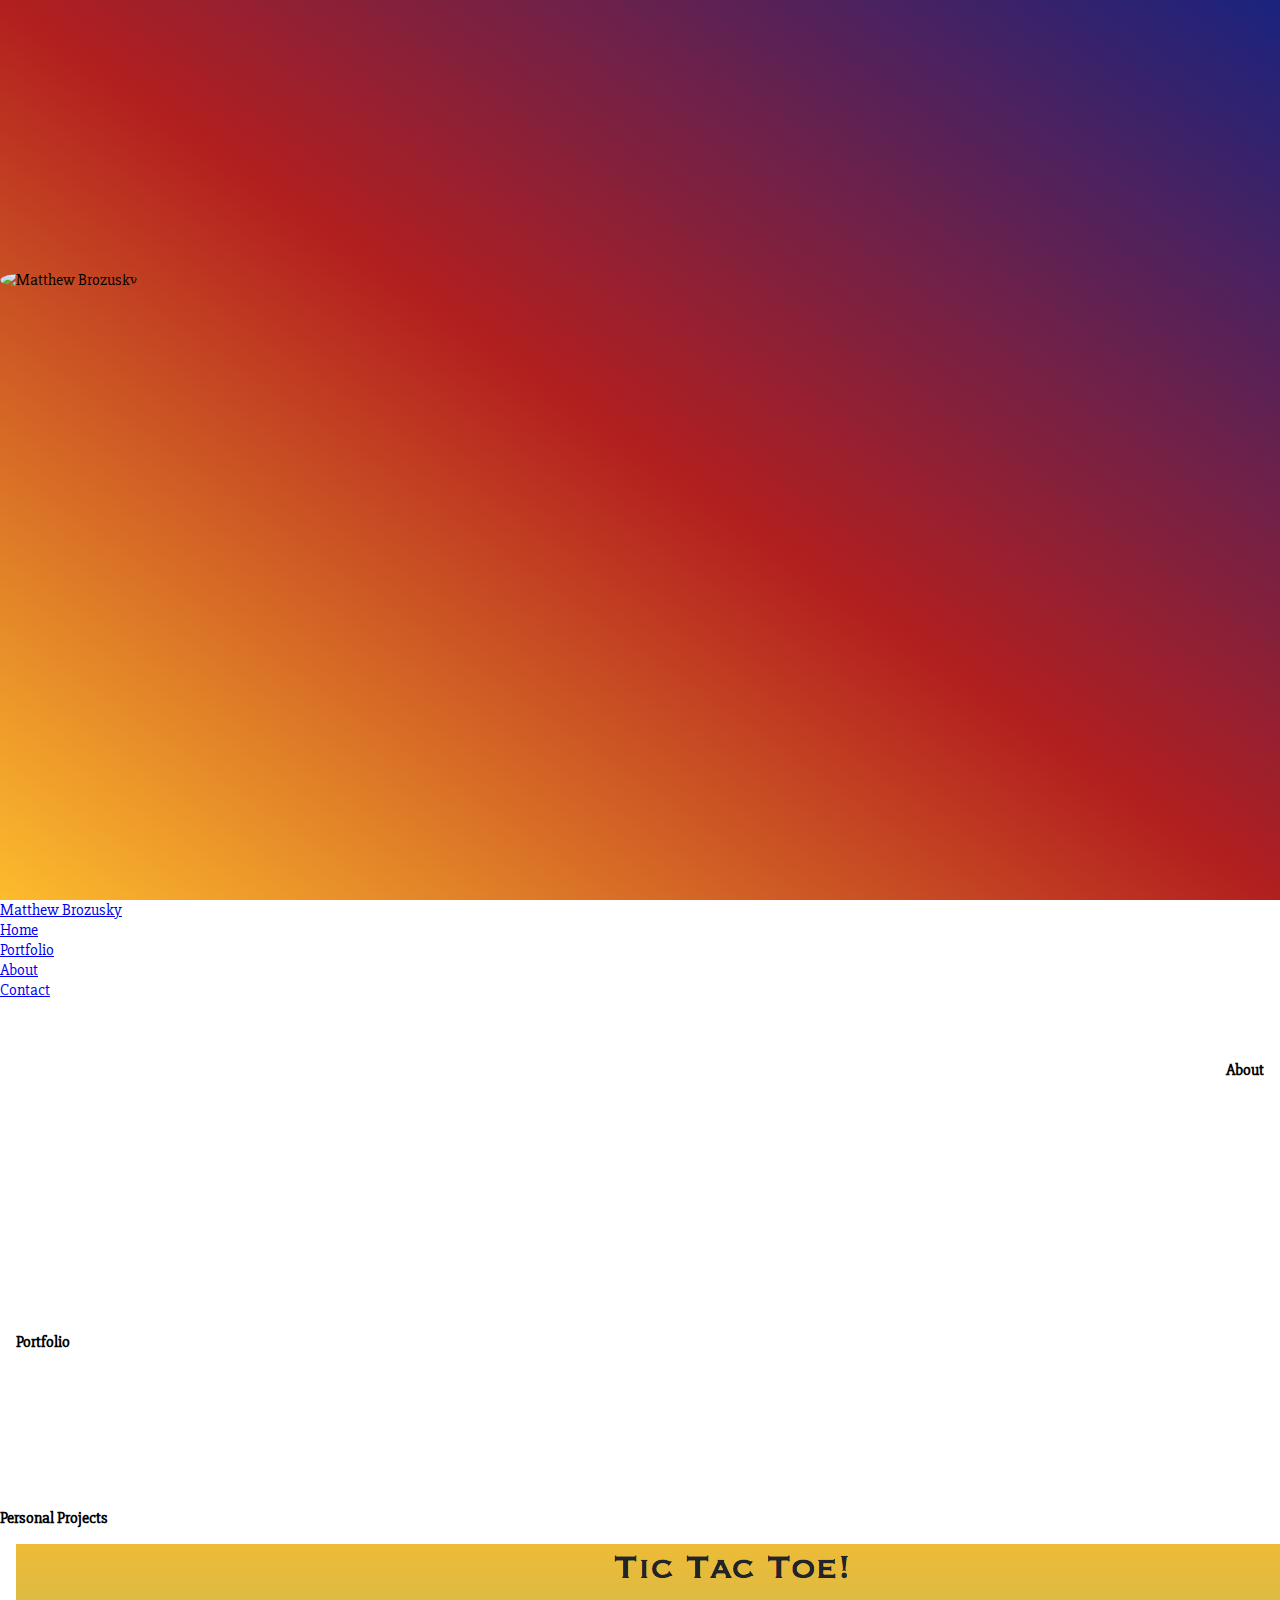
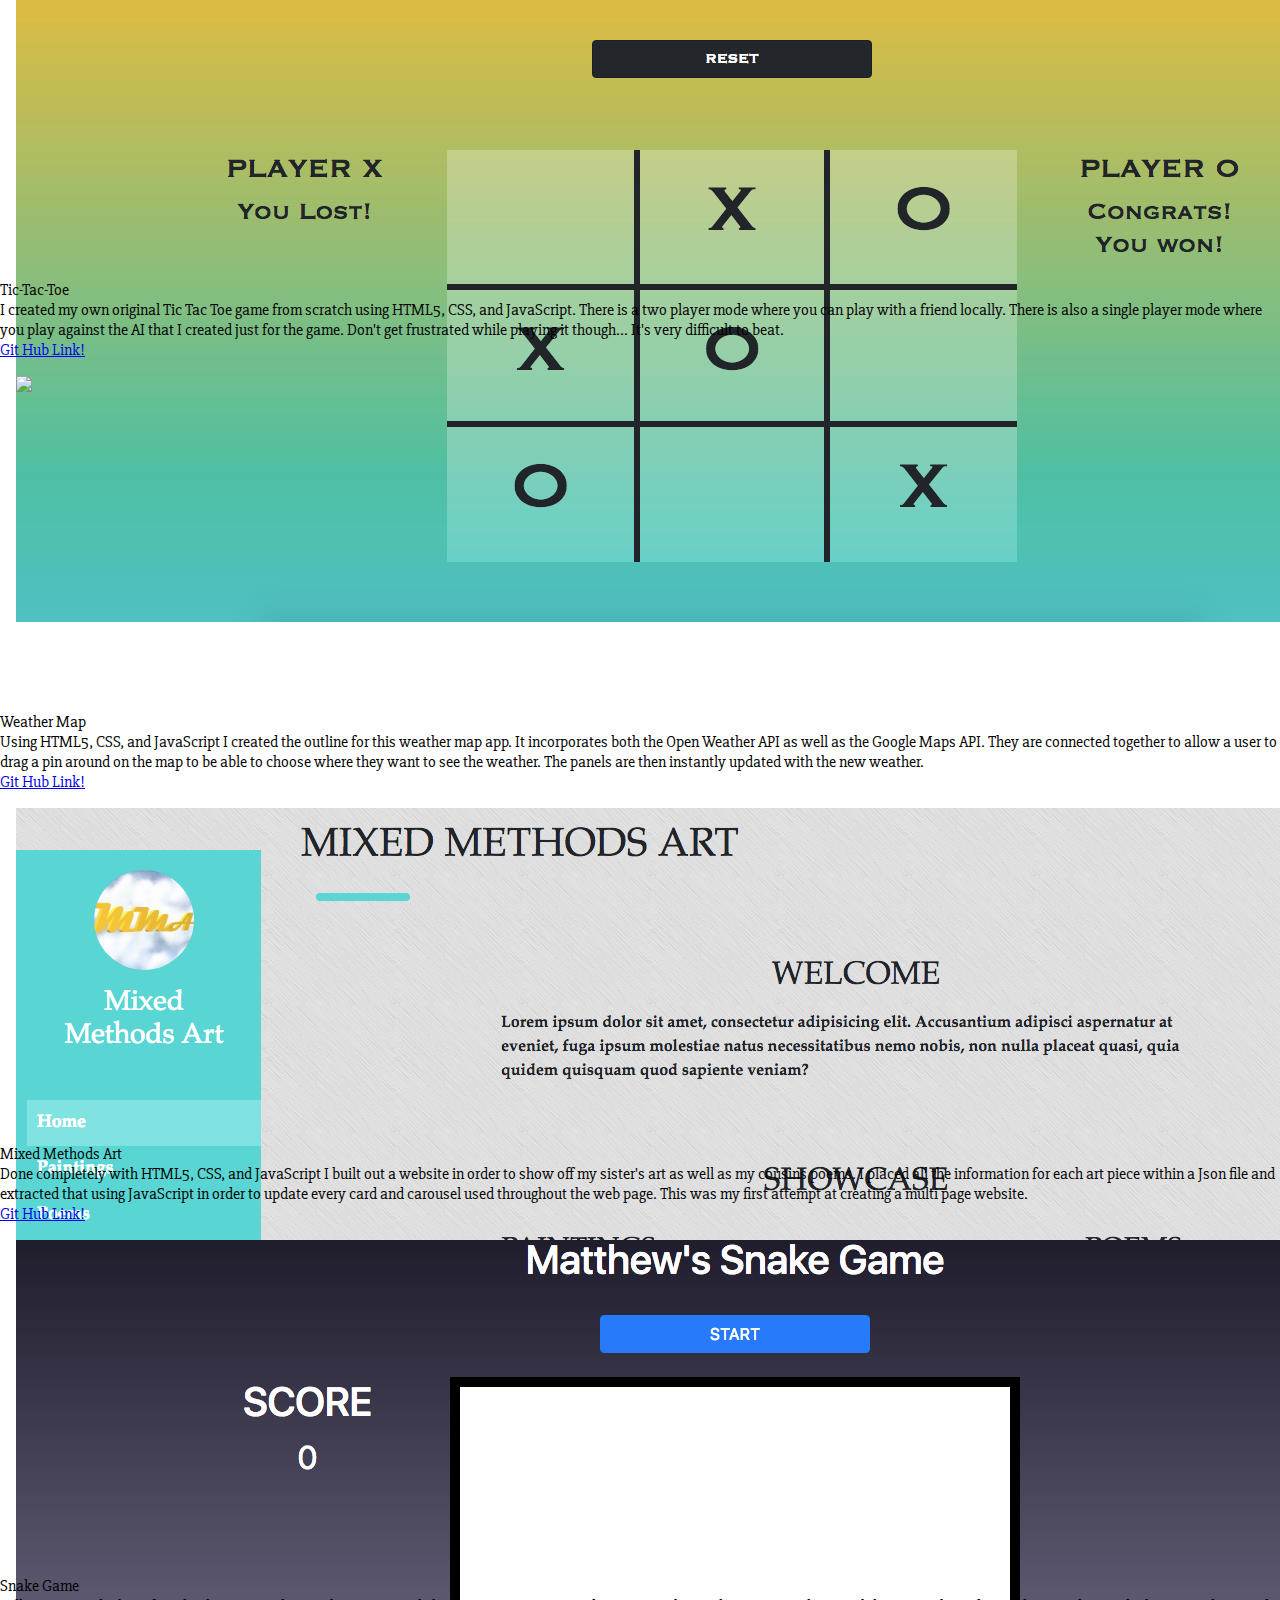
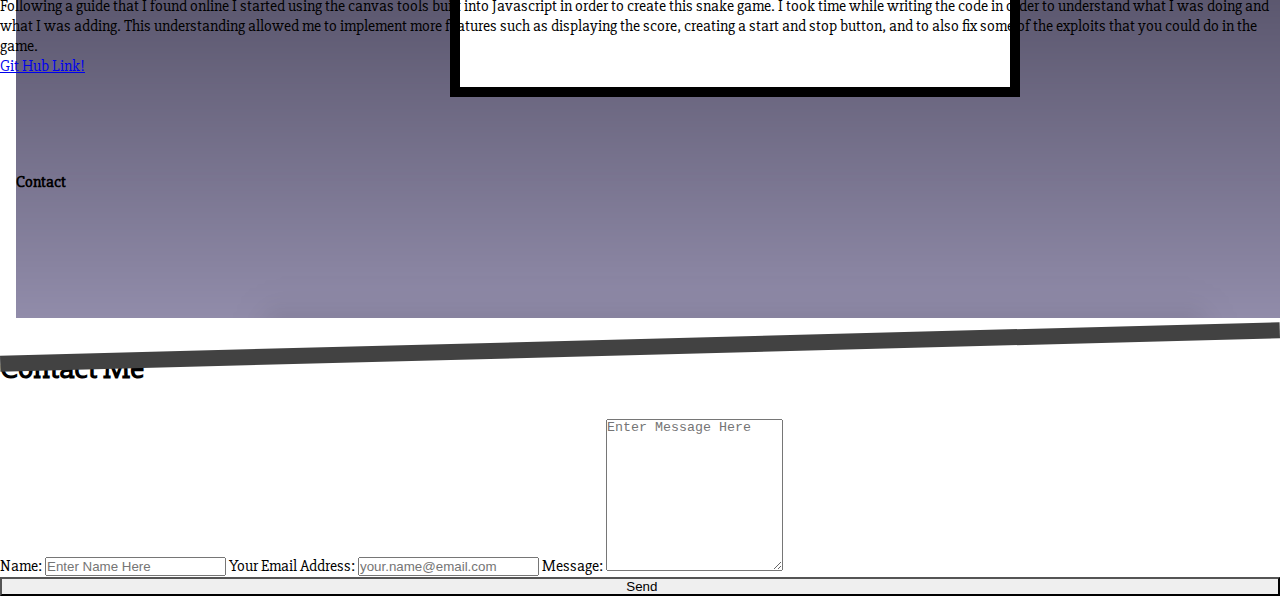
==== index.html @ ac3b7f25 "finished projects for now and added to nav bar" ====
<!DOCTYPE html>
<html lang="en">
<head>
    <meta charset="UTF-8">
    <title>Matthew Brozusky</title>
    <link rel="stylesheet" href="https://cdnjs.cloudflare.com/ajax/libs/materialize/1.0.0/css/materialize.css">
    <link href="https://fonts.googleapis.com/icon?family=Material+Icons" rel="stylesheet">
    <link href="https://fonts.googleapis.com/css?family=KoHo|Slabo+27px" rel="stylesheet">
    <link rel="stylesheet" href="portfolio-project/personal-site.css">
</head>
<body>

    <header id="home">
        <div class="context">
            <div class="row center-align">
                <img id="header-img" src="portfolio-project/img/matthew_brozusky.jpg" alt="Matthew Brozusky">
            </div>
        </div>
        <div class="area" id="header" >
            <ul class="circles">
                <li></li>
                <li></li>
                <li></li>
                <li></li>
                <li></li>
                <li></li>
                <li></li>
                <li></li>
                <li></li>
                <li></li>
            </ul>
        </div>
        <div id="down-arrow"><i class="medium material-icons">arrow_drop_down_circle</i></div>
    </header>

    <section class="wrapper-nav">
        <nav class="pushpin">
            <div class="nav-wrapper grey darken-4">
                <a href="#" class="brand-logo center hide-on-med-and-down">Matthew Brozusky</a>
                <ul id="nav-mobile" class="left">
                    <li><a href="#home">Home</a></li>
                    <li><a href="#portfolio">Portfolio</a></li>
                    <li><a href="#about">About</a></li>
                    <li><a href="#contact">Contact</a></li>
                </ul>
                <ul id="nav-mobile-2" class="right">
                <li><a href="https://www.linkedin.com/in/matthew-brozusky-2a8239171" target="_blank"><img class="img-nav-bar" src="portfolio-project/img/linked_in_logo.png" alt=""></a></li>
                <li><a href="https://github.com/MattBrozusky" target="_blank"><img class="img-nav-bar" src="portfolio-project/img/git_hub_logo.png" alt=""></a></li>
                </ul>
            </div>
        </nav>
    </section>


    <div style="overflow-x: hidden;">


        <div class="divider-background " id="about">
            <section class="divider3 grey darken-3"></section>
            <h4>About</h4>
            <section class="divider4 grey darken-3"></section>
        </div>
        <div class="container">
            <section class="row">
                <article class="col s6">

                </article>
                <article class="col s6">

                </article>
            </section>
        </div>


        <div class="divider-background" id="portfolio">
            <section class="divider grey darken-3"></section>
            <h4 class="ml-3">Portfolio</h4>
            <section class="divider2 grey darken-3"></section>
        </div>
        <section class="container">

            <div class="row">
                <div class="col s12 center-align">
                    <h4>Personal Projects</h4>
                </div>
                <div class="col s12 m6">
                    <div class="card hoverable">
                        <div class="card-image img-frame-card grey darken-3 valign-wrapper">
                            <a href="https://mattbrozusky.github.io/tic-tac-toe/" target="_blank"><img class="responsive-img" src="portfolio-project/img/tic-tac-toe.png"></a>
                        </div>
                        <div class="card-content">
                            <span class="card-title">Tic-Tac-Toe</span>
                            <p>I created my own original Tic Tac Toe game from scratch using HTML5, CSS, and JavaScript.
                                There is a two player mode where you can play with a friend locally.
                                There is also a single player mode where you play against the AI that I created just for the game.
                                Don't get frustrated while playing it though... It's very difficult to beat.</p>
                        </div>
                        <div class="card-action">
                            <a href="https://github.com/MattBrozusky/tic-tac-toe" target="_blank" class="teal-text text-lighten-2">Git Hub Link!</a>
                        </div>
                    </div>
                </div>

                <div class="col s12 m6">
                    <div class="card hoverable">
                        <div class="card-image img-frame-card grey darken-3 valign-wrapper">
                            <!--<a href="https://mattbrozusky.github.io/weather-map/" target="_blank">-->
                                <img class="responsive-img" src="portfolio-project/img/weather_map.png">
                            <!--</a>-->
                        </div>
                        <div class="card-content">
                            <span class="card-title">Weather Map</span>
                            <p>Using HTML5, CSS, and JavaScript I created the outline for this weather map app.
                                It incorporates both the Open Weather API as well as the Google Maps API.
                                They are connected together to allow a user to drag a pin around on the map to be able to choose where they want to see the weather.
                                The panels are then instantly updated with the new weather.</p>
                        </div>
                        <div class="card-action">
                            <a href="https://github.com/MattBrozusky/weather-app" target="_blank" class="teal-text text-lighten-2">Git Hub Link!</a>
                        </div>
                    </div>
                </div>
                <div class="col s12 m6">
                    <div class="card hoverable">
                        <div class="card-image img-frame-card grey darken-3 valign-wrapper">
                            <a href="https://mattbrozusky.github.io/mixed-methods-art/" target="_blank"><img class="responsive-img" src="portfolio-project/img/mixed-methods-art.png"></a>
                        </div>
                        <div class="card-content">
                            <span class="card-title">Mixed Methods Art</span>
                            <p>Done completely with HTML5, CSS, and JavaScript I built out a website in order to show off my sister's art as well as my cousins poems.
                                I placed all the information for each art piece within a Json file and
                                extracted that using JavaScript in order to update every card and carousel used throughout the web page.
                                This was my first attempt at creating a multi page website.</p>
                        </div>
                        <div class="card-action">
                            <a href="https://github.com/MattBrozusky/mixed-methods-art" target="_blank" class="teal-text text-lighten-2">Git Hub Link!</a>
                        </div>
                    </div>
                </div>
                <div class="col s12 m6">
                    <div class="card hoverable">
                        <div class="card-image img-frame-card grey darken-3 valign-wrapper">
                            <a href="https://mattbrozusky.github.io/snake-game/" target="_blank"><img class="responsive-img" src="portfolio-project/img/snake-game.png"></a>
                        </div>
                        <div class="card-content">
                            <span class="card-title">Snake Game</span>
                            <p>Following a guide that I found online I started using the canvas tools built into Javascript in order to create this snake game.
                                I took time while writing the code in order to understand what I was doing and what I was adding.
                                This understanding allowed me to implement more features such as displaying the score, creating a start and stop button, and
                                to also fix some of the exploits that you could do in the game.</p>
                        </div>
                        <div class="card-action">
                            <a href="https://github.com/MattBrozusky/snake-game" target="_blank" class="teal-text text-lighten-2">Git Hub Link!</a>
                        </div>
                    </div>
                </div>

                <!--<div class="col s12 center-align">-->
                    <!--<h4>Group Projects</h4>-->
                <!--</div>-->
            </div>


        </section>


        <div class="divider-background" id="contact">
            <section class="divider grey darken-3"></section>
            <h4 class="ml-3">Contact</h4>
            <section class="divider2 grey darken-3"></section>
        </div>
        <section class="container">
            <header class="row">
                <h1>Contact Me</h1>
            </header>
            <hr>
            <form class="gform pure-form pure-form-stacked" method="POST" data-email="matthew.brozusky.site.contact@gmail.com" action="https://script.google.com/macros/s/AKfycbw4P2EHsg-EzHcQGCMHwLoSNrGH_7wiCIwkDf6PzumCm8sZ2Zg/exec">
                <!-- change the form action to your script url -->

                <div class="form-elements row">
                    <fieldset class="pure-group col s12">
                        <label class="name-field" for="name">Name: </label>
                        <input id="name" name="name" placeholder="Enter Name Here" />
                    </fieldset>

                    <fieldset class="pure-group col s12 mt-3">
                        <label for="email">Your Email Address:</label>
                        <input id="email" name="email" type="email" value="" required placeholder="your.name@email.com"/>
                        <span class="email-invalid" style="display:none">Must be a valid email address</span>
                    </fieldset>

                    <fieldset class="pure-group col s12 mt-3">
                        <div class="input-field">
                            <label for="message">Message: </label>
                            <textarea  class="materialize-textarea" style="height: 150px" rows="7" id="message" name="message" placeholder="Enter Message Here"></textarea>
                        </div>
                    </fieldset>

                    <div class="row">
                        <button class="btn waves-effect waves-light grey darken-3 submit-button pure-button col s6 offset-s3">
                            <i class="fa fa-paper-plane"></i>&nbsp;Send</button>
                    </div>
                </div>

                <div class="thankyou_message"></div>
            </form>

        </section>
    </div>


    <script src="https://code.jquery.com/jquery-3.3.1.js"></script>
    <script src="https://cdnjs.cloudflare.com/ajax/libs/materialize/1.0.0/js/materialize.js"></script>
    <script src="portfolio-project/personal-site.js"></script>
    <script data-cfasync="false" type="text/javascript" src="portfolio-project/form-submission-handler.js"></script>
</body>
</html>
---- portfolio-project/personal-site.css ----
@import url('https://fonts.googleapis.com/css?family=Exo:400,700');


:root {
    --main-bg: rgb(91 27 78);
    --main-text: rgb(207 43 0);
    --extra-color: #fdbb2d;
}


/***************************
Header Animation Css
Original design: https://codepen.io/mohaiman/pen/MQqMyo
***************************/


*{
    margin: 0;
    padding: 0;
}

body{
    font-family: 'Slabo 27px', serif;
}


.context {
    width: 100%;
    position: absolute;
    top:30vh;

}

.context h1{
    text-align: center;
    color: #fff;
    font-size: 50px;
}


.area{
    background: linear-gradient(to bottom left, #1a237e, #b21f1f, #fdbb2d);
    width: 100%;
    height:100vh;
}

.circles{
    position: absolute;
    top: 0;
    left: 0;
    width: 100%;
    height: 100%;
    overflow: hidden;
}

.circles li{
    position: absolute;
    display: block;
    list-style: none;
    width: 20px;
    height: 20px;
    background: rgba(255, 255, 255, 0.4);
    animation: animate 25s linear infinite;
    bottom: -150px;

}

.circles li:nth-child(1){
    left: 25%;
    width: 80px;
    height: 80px;
    animation-delay: 0s;
}


.circles li:nth-child(2){
    left: 10%;
    width: 20px;
    height: 20px;
    animation-delay: 2s;
    animation-duration: 12s;
}

.circles li:nth-child(3){
    left: 70%;
    width: 20px;
    height: 20px;
    animation-delay: 4s;
}

.circles li:nth-child(4){
    left: 40%;
    width: 60px;
    height: 60px;
    animation-delay: 0s;
    animation-duration: 18s;
}

.circles li:nth-child(5){
    left: 65%;
    width: 20px;
    height: 20px;
    animation-delay: 0s;
}

.circles li:nth-child(6){
    left: 75%;
    width: 110px;
    height: 110px;
    animation-delay: 3s;
}

.circles li:nth-child(7){
    left: 35%;
    width: 150px;
    height: 150px;
    animation-delay: 7s;
}

.circles li:nth-child(8){
    left: 50%;
    width: 25px;
    height: 25px;
    animation-delay: 15s;
    animation-duration: 45s;
}

.circles li:nth-child(9){
    left: 20%;
    width: 15px;
    height: 15px;
    animation-delay: 2s;
    animation-duration: 35s;
}

.circles li:nth-child(10){
    left: 85%;
    width: 150px;
    height: 150px;
    animation-delay: 0s;
    animation-duration: 11s;
}



@keyframes animate {

    0%{
        transform: translateY(-1000px) rotate(0deg);
        opacity: 1;
        border-radius: 0;
    }

    100%{
        transform: translateY(100px) rotate(-720deg);
        opacity: 0;
        border-radius: 50%;
    }

}

#header-img {
    border-radius: 100%;
    width: 18%;
    height: auto;
}

/***************************
Page Divider
***************************/
.divider-background {
    height: 15em;
    margin-top: 2rem;
}

.divider {
    position: relative;
    -webkit-transform: rotate(-1.5deg);
    transform: rotate(-1.5deg);
    top: 105px;
    left: -1%;
    z-index: 10;
    width: 105%;
    height: 4em;
}

.divider2 {
    position: relative;
    -webkit-transform: rotate(1.5deg);
    transform: rotate(1.5deg);
    top: -100px;
    left: -1%;
    z-index: 10;
    width: 105%;
    height: 4em;
}

.divider3 {
    position: relative;
    -webkit-transform: rotate(1.5deg);
    transform: rotate(1.5deg);
    top: 105px;
    left: -1%;
    z-index: 10;
    width: 105%;
    height: 4em;
}

.divider4 {
    position: relative;
    -webkit-transform: rotate(-1.5deg);
    transform: rotate(-1.5deg);
    top: -100px;
    left: -1%;
    z-index: 10;
    width: 105%;
    height: 4em;
}

.main-container {
    overflow-x: hidden;
}

#about h4 {
    text-align: right;
    margin-right: 1rem;
}


/***************************
Rest of Page
***************************/
hr {
    position: relative;
    -webkit-transform: rotate(-1.5deg);
    transform: rotate(-1.5deg);
    z-index: 10;
    top: -3rem;
    border: solid 0.5rem #424242;
}

.wrapper-nav {
    height: 64px;
}

.pushpin {
    z-index: 100;
}

.pin-top {
   position: relative;
}


.pin-bottom {
   position: relative;
}


.pinned {
   position: fixed !important;
}

.modal-size {
    height: 40em;
    width: 40em;
}

.x-button {
    position: absolute;
    right: 0.1%;
    top: 0.2%;
    padding: 0;
}

.wrap {
    box-sizing: border-box;
    width: 100%;
    height: 100%;
    padding: 0!important;
    overflow: hidden;
}

.html-frame {
    height: 167%;
    width: 172%;
    border: 0;

    -ms-transform: scale(0.60);
    -moz-transform: scale(0.60);
    -o-transform: scale(0.60);
    -webkit-transform: scale(0.60);
    transform: scale(0.60);

    -ms-transform-origin: 0 0;
    -moz-transform-origin: 0 0;
    -o-transform-origin: 0 0;
    -webkit-transform-origin: 0 0;
    transform-origin: 0 0;
}

.ml-3{
    margin-left: 1rem;
}

.mt-3{
    margin-top: 1rem;
}

.mb-3 {
    margin-bottom: 1rem;
}

.submit-button {
    width: 100%;
}

.btn {
    border-radius: 0;
}

fieldset{
    all: unset;
}

.message-sent {
    border-radius: 0;
    background-color: green;

}

#down-arrow {
    position: absolute;
    right: 1%;
}

.material-icons{
    color: rgba(255, 255, 255, 1);
}

.img-frame-card {
    padding: 1rem;
    width: 100%;
    height: 20rem;
}

.img-nav-bar {
    position: relative;
    top: 10px;
    width: 30px;
    height: auto;
}
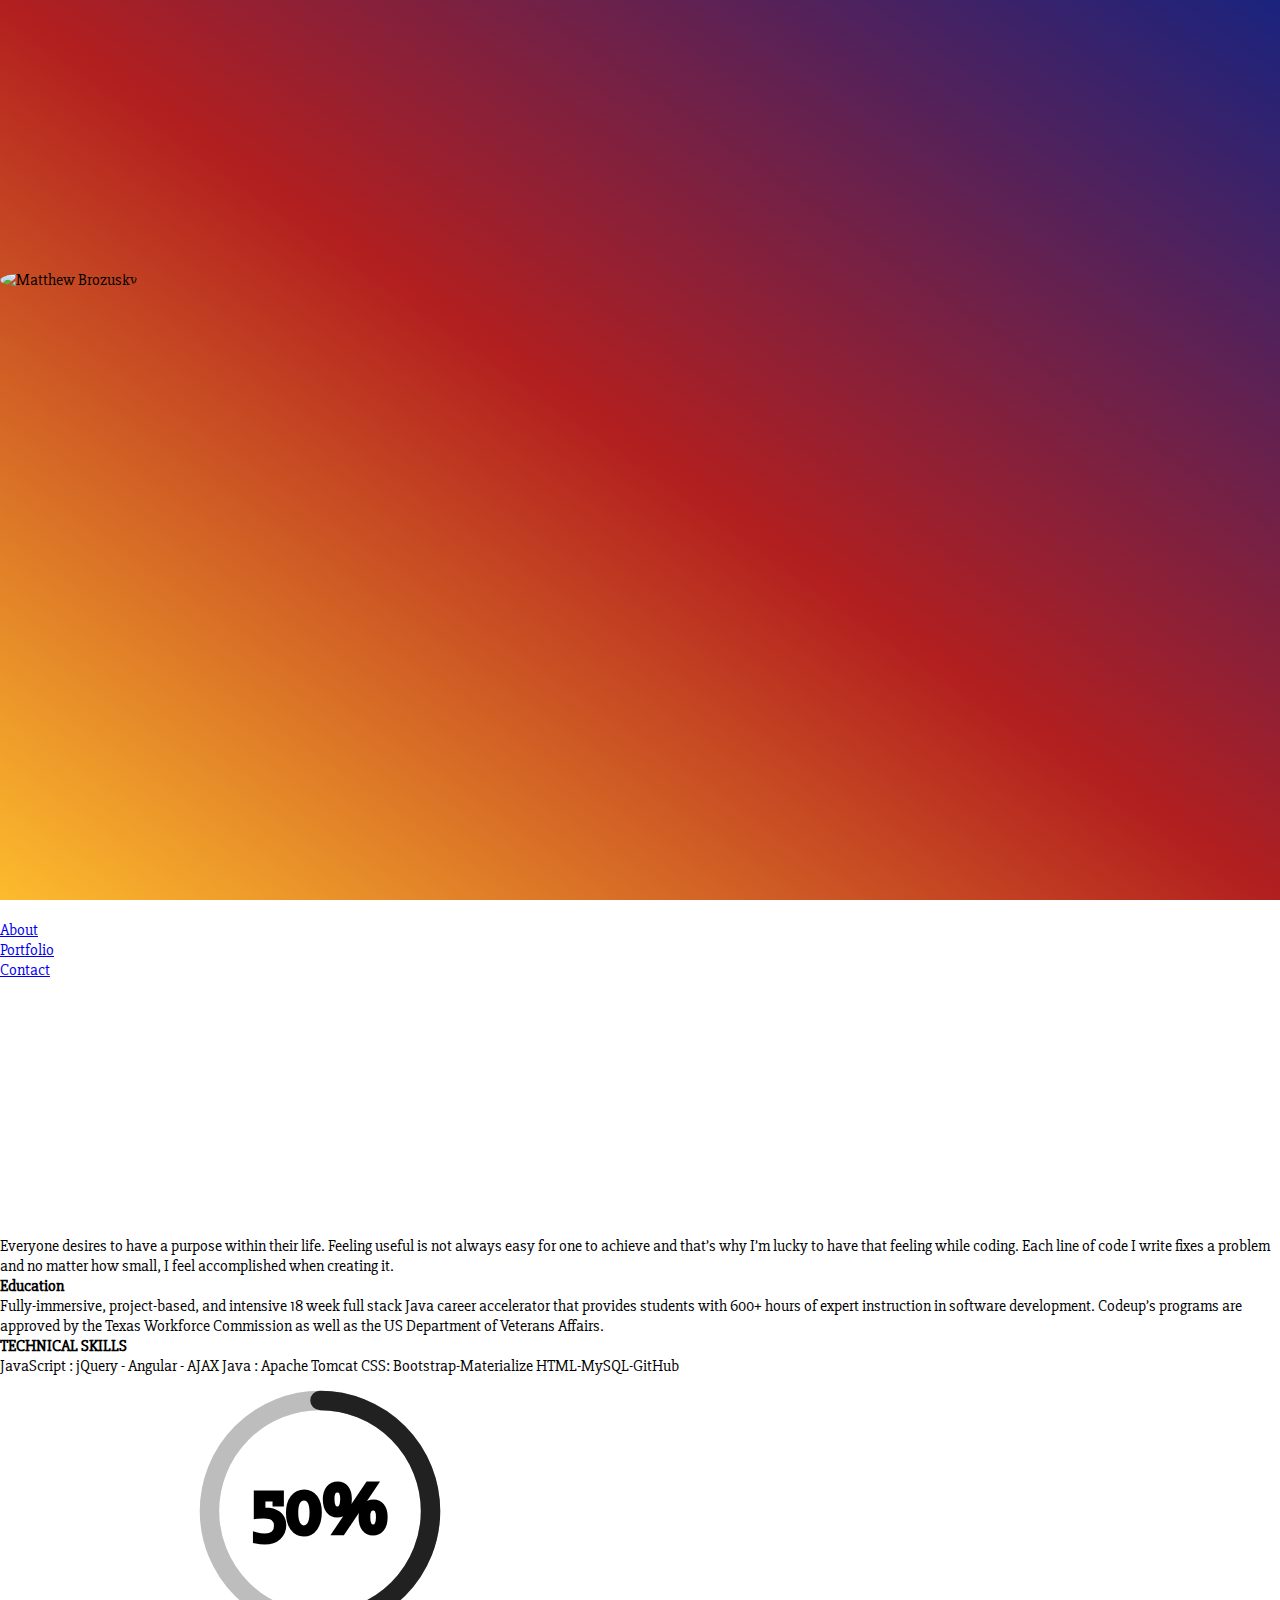
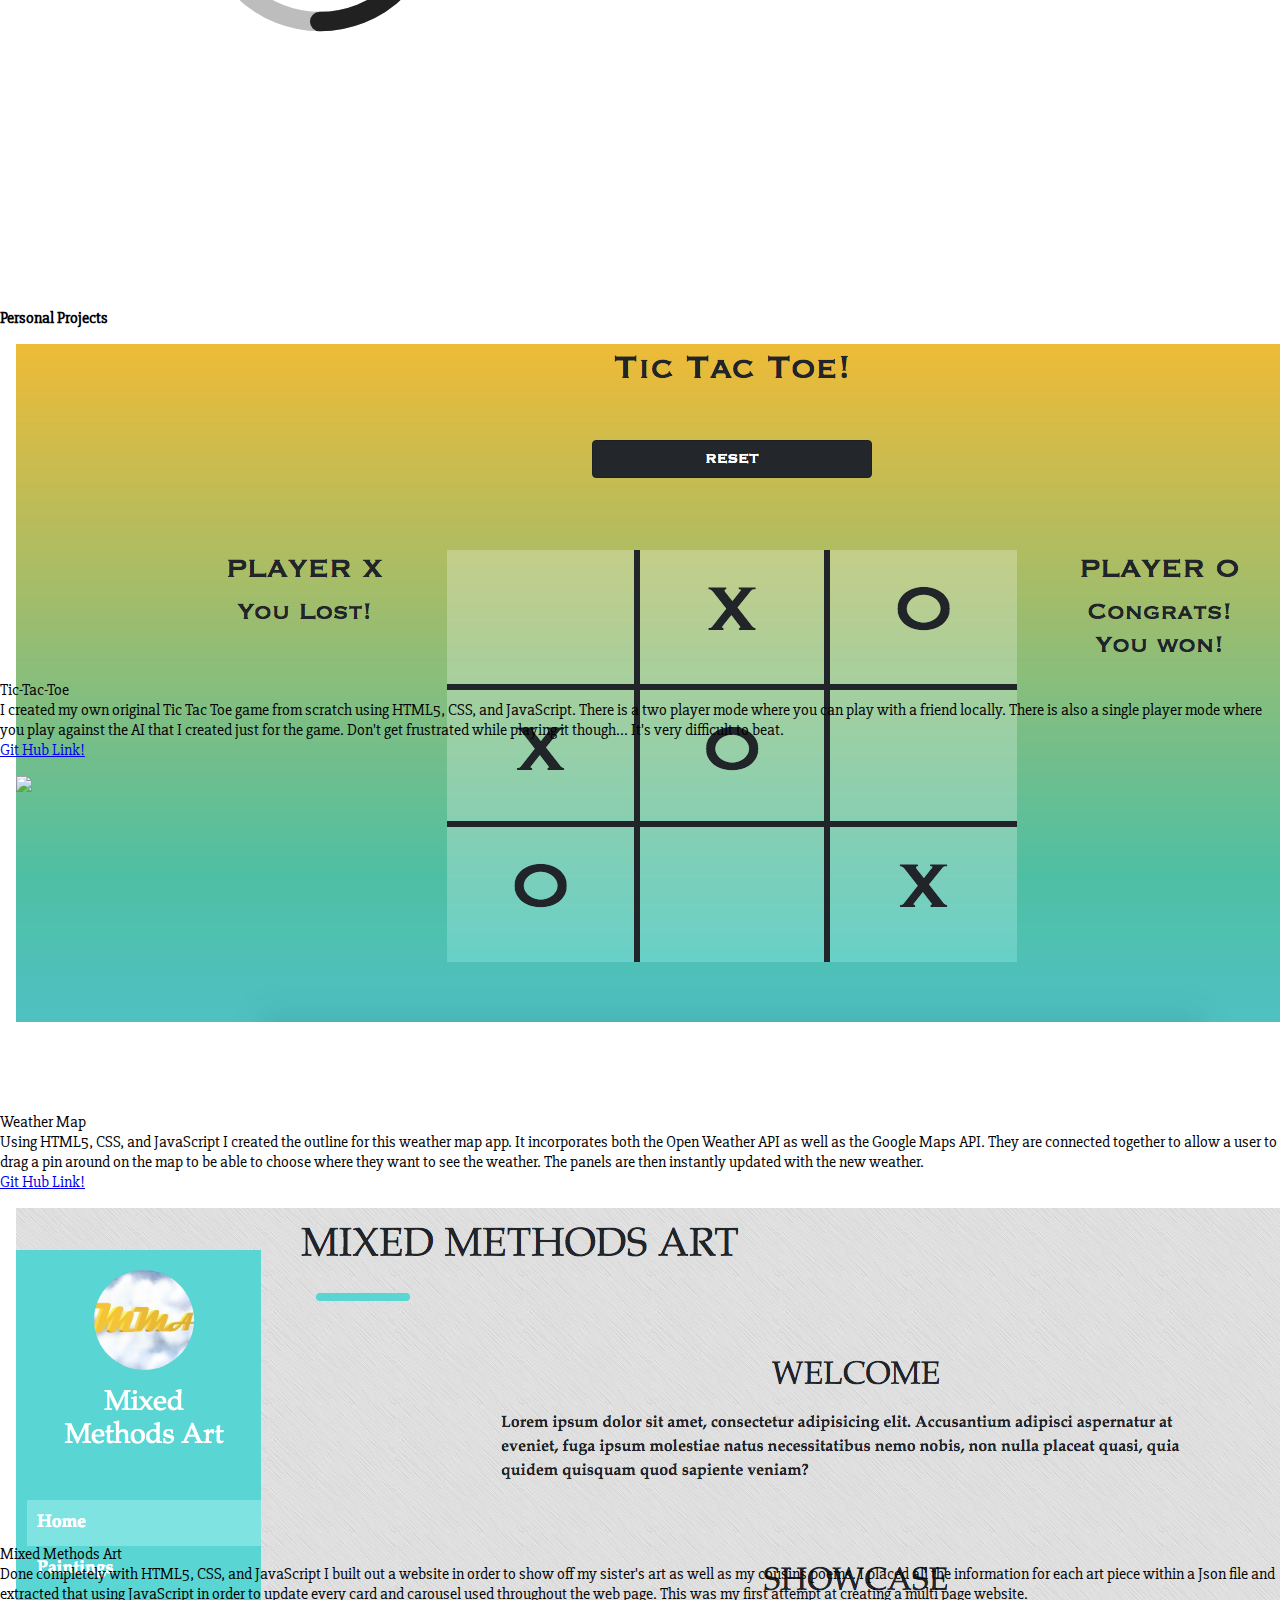
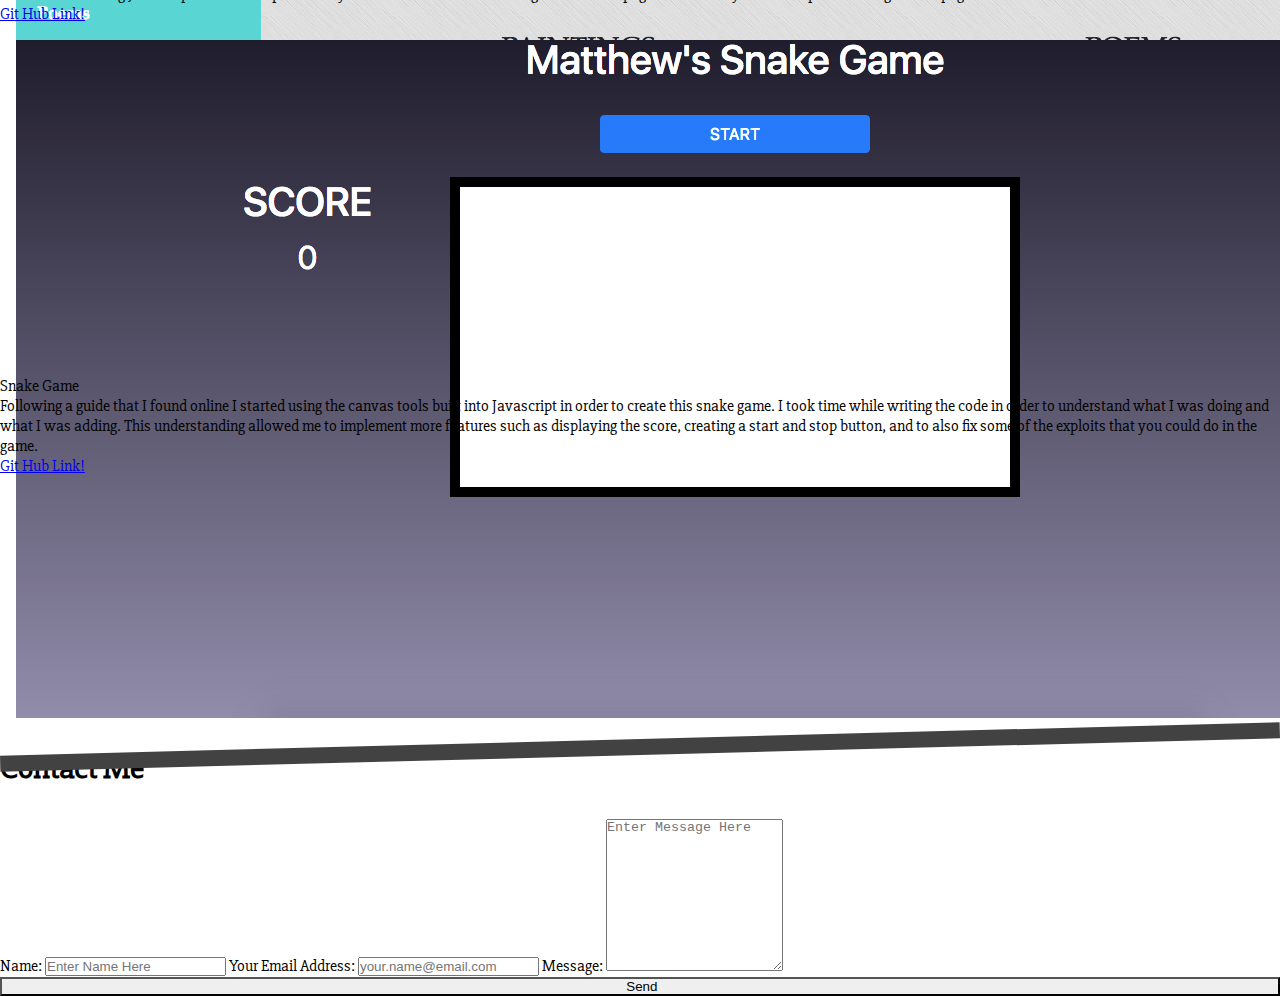
==== commit 59a70606: "started filling in content for portfolio page" ====
--- a/index.html
+++ b/index.html
@@ -36,11 +36,10 @@
     <section class="wrapper-nav">
         <nav class="pushpin">
             <div class="nav-wrapper grey darken-4">
-                <a href="#" class="brand-logo center hide-on-med-and-down">Matthew Brozusky</a>
+                <a href="#home" class="brand-logo center hide-on-med-and-down invisible" id="my-name">Matthew Brozusky</a>
                 <ul id="nav-mobile" class="left">
-                    <li><a href="#home">Home</a></li>
+                    <li><a href="#about">About</a></li>
                     <li><a href="#portfolio">Portfolio</a></li>
-                    <li><a href="#about">About</a></li>
                     <li><a href="#contact">Contact</a></li>
                 </ul>
                 <ul id="nav-mobile-2" class="right">
@@ -52,30 +51,58 @@
     </section>
 
 
-    <div style="overflow-x: hidden;">
-
-
-        <div class="divider-background " id="about">
-            <section class="divider3 grey darken-3"></section>
-            <h4>About</h4>
-            <section class="divider4 grey darken-3"></section>
+    <div class="main-container">
+
+
+        <div class="divider-background invisible" id="about">
+            <section class="divider grey darken-3"></section>
+            <h4 class="ml-3">About</h4>
+            <section class="divider2 grey darken-3"></section>
         </div>
         <div class="container">
             <section class="row">
                 <article class="col s6">
-
+                    <div class="row">
+                        <p>Everyone desires to have a purpose within their life.
+                            Feeling useful is not always easy for one to achieve and that’s why I’m lucky to have that feeling while coding.
+                            Each line of code I write fixes a problem and no matter how small, I feel accomplished when creating it.
+                        </p>
+                    </div>
+                    <div class="row">
+                        <h4>Education</h4>
+                        <p>Fully-immersive, project-based, and intensive 18 week full stack Java career accelerator that provides students with 600+ hours of expert instruction in software development.
+                            Codeup’s programs are approved by the Texas Workforce Commission as well as the US Department of Veterans Affairs.
+                        </p>
+                    </div>
                 </article>
-                <article class="col s6">
-
+                <article class="col s5 offset-s1">
+                    <h4>TECHNICAL SKILLS</h4>
+                    <p>
+                        JavaScript : jQuery - Angular - AJAX Java : Apache Tomcat CSS:  Bootstrap-Materialize HTML-MySQL-GitHub
+                    </p>
+                    <div class="progress-div">
+                        <svg viewBox="0 0 36 36" class="circular-chart">
+                            <path class="circleback" stroke-dasharray="100, 100" d="M18 2.0845
+                                a 15.9155 15.9155 0 0 1 0 31.831
+                                a 15.9155 15.9155 0 0 1 0 -31.831">
+
+                            </path>
+                            <path class="circle" stroke-dasharray="50, 100" d="M18 2.0845
+                                  a 15.9155 15.9155 0 0 1 0 31.831
+                                  a 15.9155 15.9155 0 0 1 0 -31.831">
+                            </path>
+                            <text class="circleText" x="50%" y="50%" text-anchor="middle" stroke="black" dy=".3em">50%</text>
+                        </svg>
+                    </div>
                 </article>
             </section>
         </div>
 
 
-        <div class="divider-background" id="portfolio">
-            <section class="divider grey darken-3"></section>
-            <h4 class="ml-3">Portfolio</h4>
-            <section class="divider2 grey darken-3"></section>
+        <div class="divider-background invisible" id="portfolio">
+            <section class="divider3 grey darken-3"></section>
+            <h4>Portfolio</h4>
+            <section class="divider4 grey darken-3"></section>
         </div>
         <section class="container">
 
@@ -164,7 +191,7 @@
         </section>
 
 
-        <div class="divider-background" id="contact">
+        <div class="divider-background invisible" id="contact">
             <section class="divider grey darken-3"></section>
             <h4 class="ml-3">Contact</h4>
             <section class="divider2 grey darken-3"></section>
--- a/portfolio-project/personal-site.css
+++ b/portfolio-project/personal-site.css
@@ -221,9 +221,24 @@
     overflow-x: hidden;
 }
 
-#about h4 {
+#portfolio h4 {
     text-align: right;
     margin-right: 1rem;
+}
+
+.slide-right {
+    position: relative;
+    left: -1600px;
+    -webkit-animation: slide 1.75s forwards;
+    animation: slide 1.75s forwards;
+}
+
+@-webkit-keyframes slide {
+    100% { left: 0; }
+}
+
+@keyframes slide {
+    100% { left: 0; }
 }
 
 
@@ -349,4 +364,64 @@
     top: 10px;
     width: 30px;
     height: auto;
-}+}
+
+.invisible{
+    visibility: hidden;
+}
+
+
+/*Name Fade In*/
+.fade-in {
+    opacity: 1;
+    animation-name: fadeInOpacity;
+    animation-iteration-count: 1;
+    animation-timing-function: ease-in;
+    animation-duration: 2s;
+}
+
+@keyframes fadeInOpacity {
+    0% {
+        opacity: 0;
+    }
+    100% {
+        opacity: 1;
+    }
+}
+
+
+/*Progress Circles*/
+
+.progress-div {
+    width: 50%;
+    height: auto;
+}
+
+.circular-chart {
+    display: block;
+    margin: 10px auto;
+    max-width: 80%;
+    max-height: 250px;
+}
+
+.circle, .circleback {
+    stroke: #212121;
+    fill: none;
+    stroke-width: 2.8;
+    stroke-linecap: round;
+    animation: progress 1s ease-out forwards;
+}
+
+.circleback {
+    stroke: #bdbdbd;
+}
+
+.circleText {
+    font-size:10px;
+}
+
+@keyframes progress {
+    0% {
+        stroke-dasharray: 0, 20%;
+    }
+}
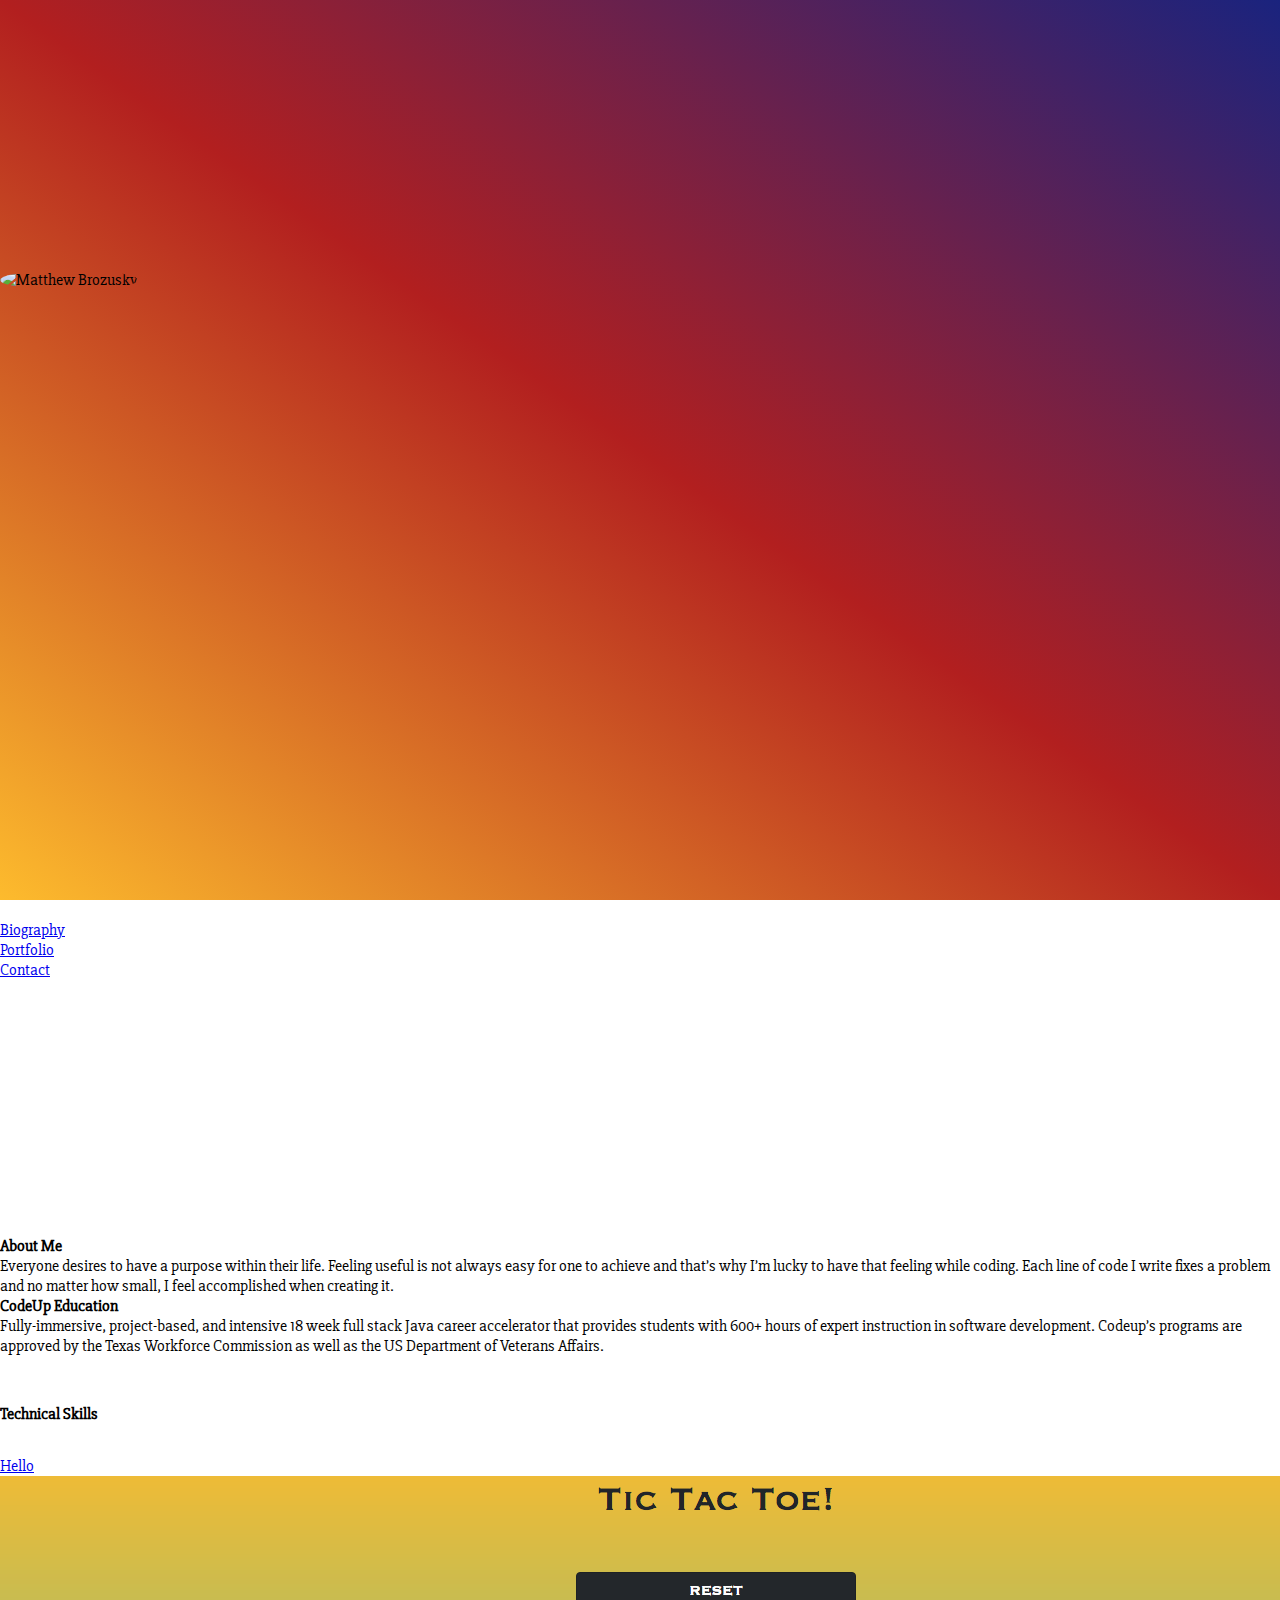
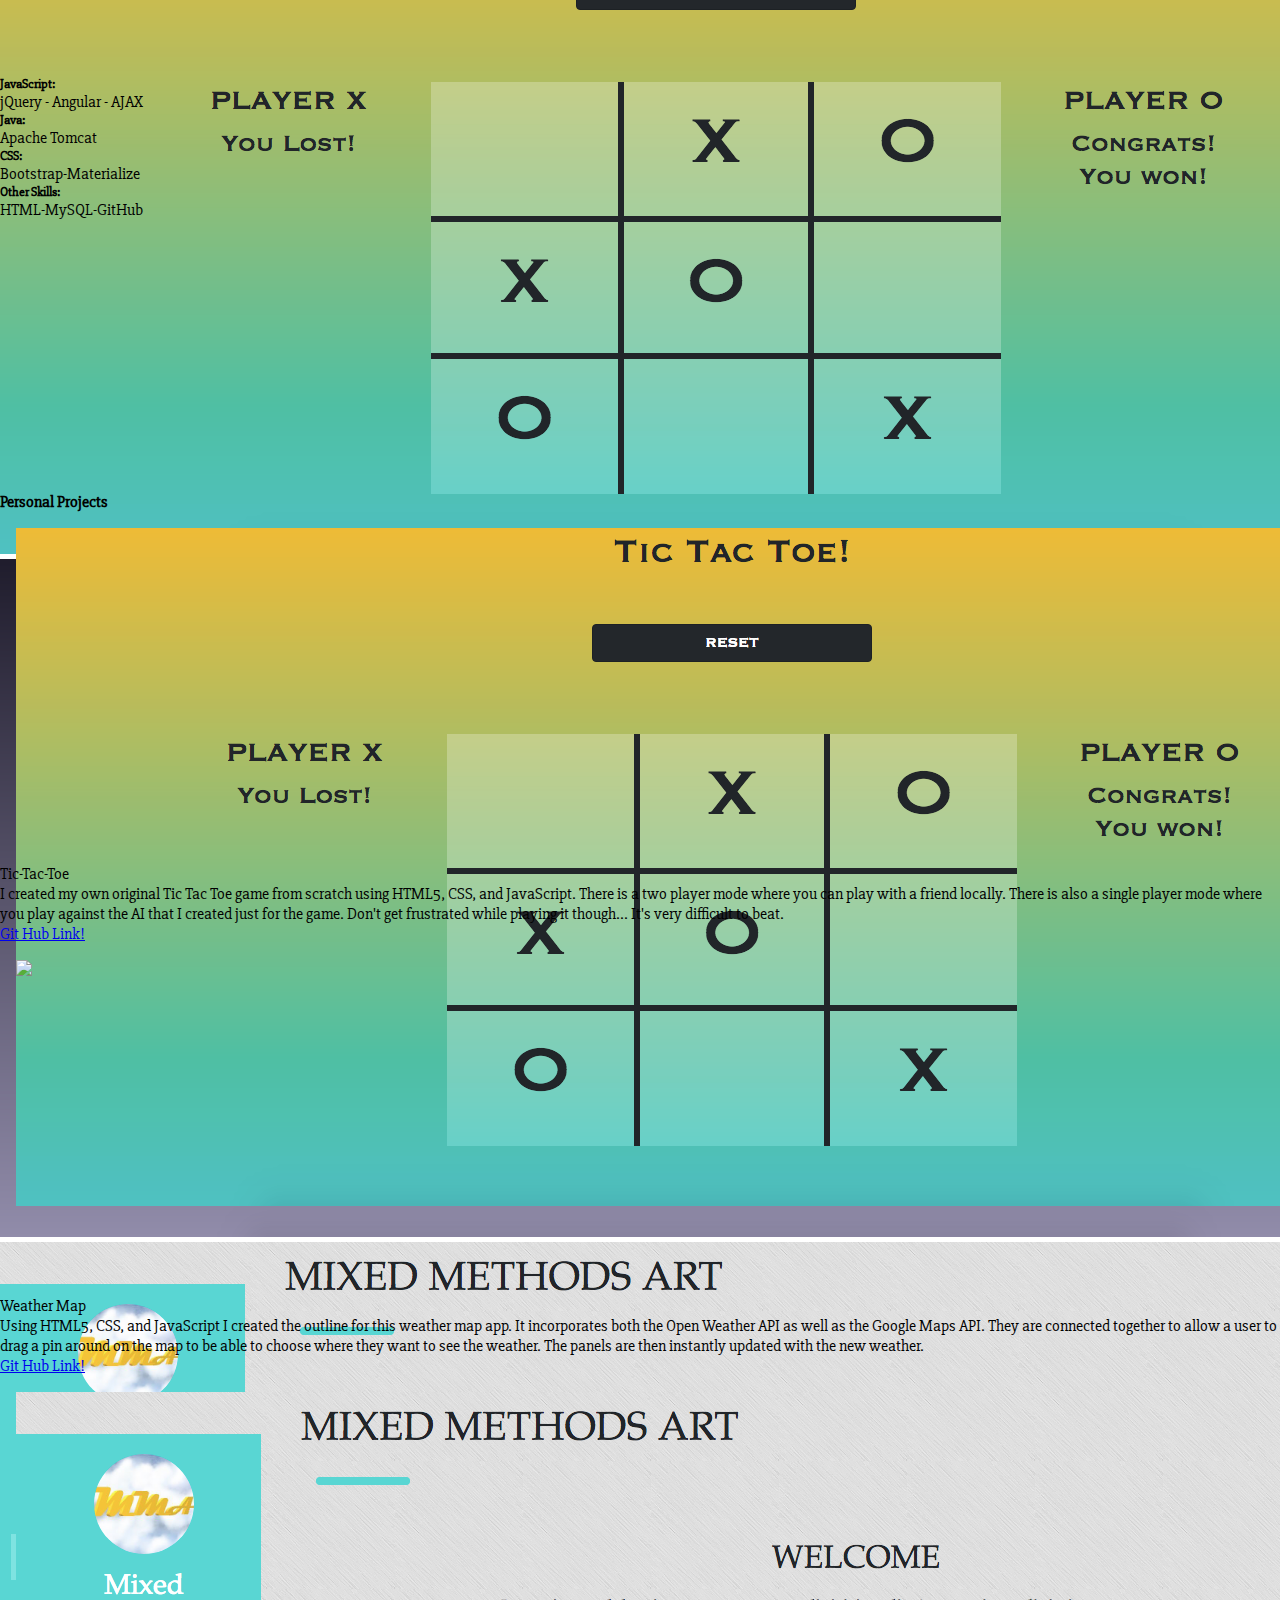
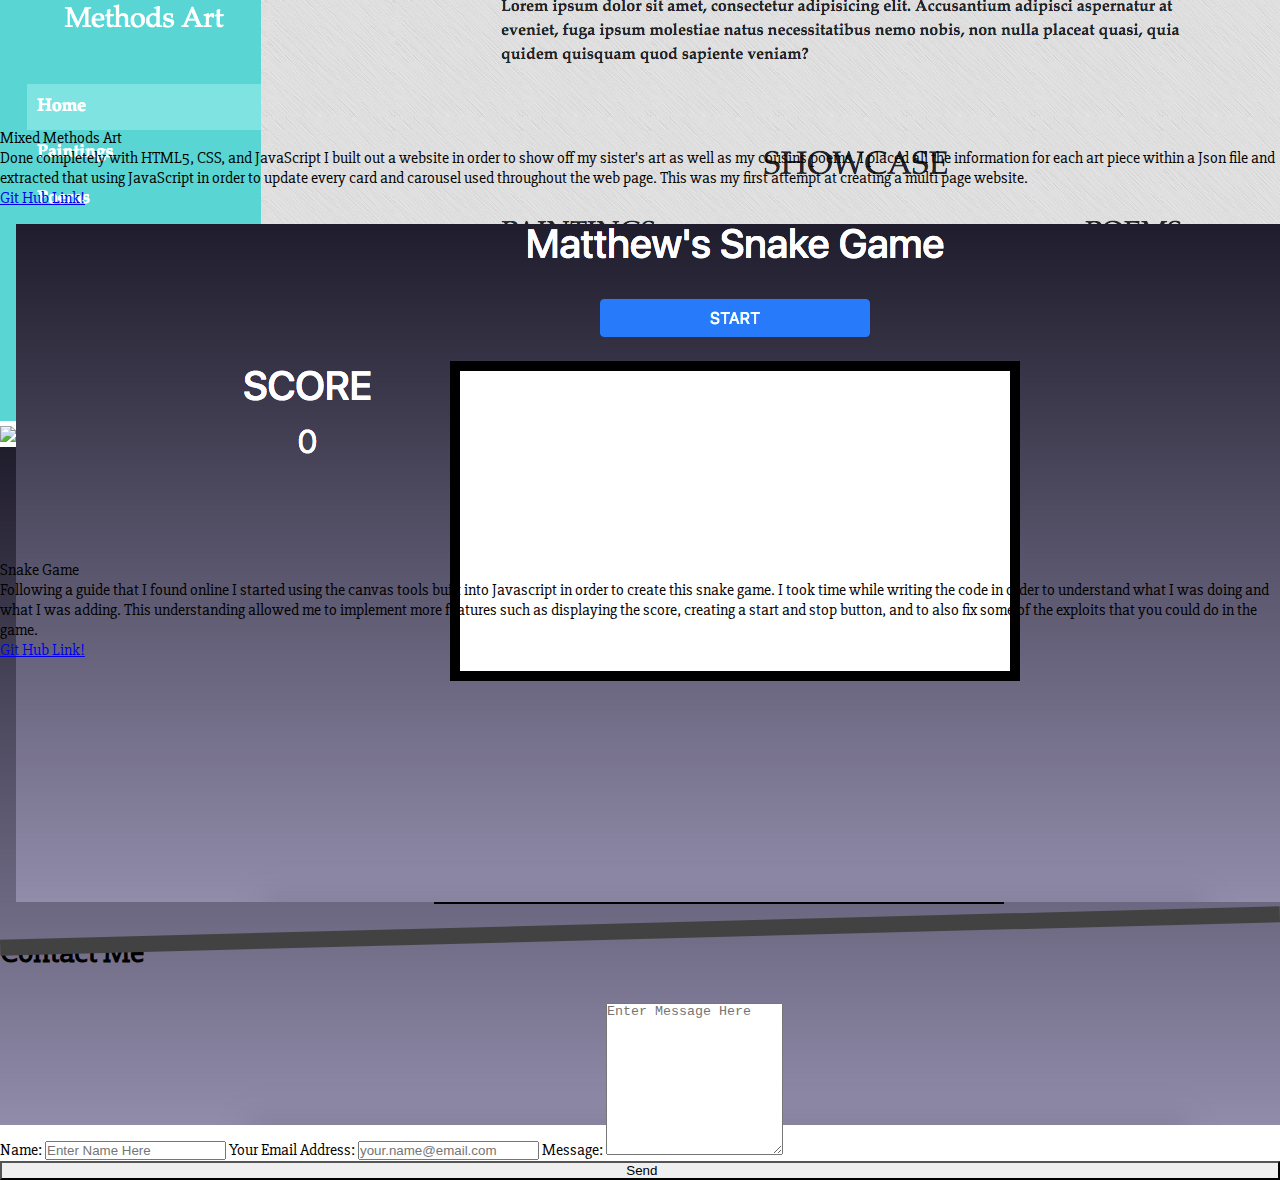
==== commit 297e25e3: "almost finished with content" ====
--- a/index.html
+++ b/index.html
@@ -38,7 +38,7 @@
             <div class="nav-wrapper grey darken-4">
                 <a href="#home" class="brand-logo center hide-on-med-and-down invisible" id="my-name">Matthew Brozusky</a>
                 <ul id="nav-mobile" class="left">
-                    <li><a href="#about">About</a></li>
+                    <li><a href="#biography">Biography</a></li>
                     <li><a href="#portfolio">Portfolio</a></li>
                     <li><a href="#contact">Contact</a></li>
                 </ul>
@@ -54,47 +54,54 @@
     <div class="main-container">
 
 
-        <div class="divider-background invisible" id="about">
+        <div class="divider-background invisible" id="biography">
             <section class="divider grey darken-3"></section>
-            <h4 class="ml-3">About</h4>
+            <h4 class="ml-3">Biography</h4>
             <section class="divider2 grey darken-3"></section>
         </div>
         <div class="container">
             <section class="row">
+                <article class="col s6 ">
+                    <h4 class="center-align">About Me</h4>
+                    <p class="about-style">Everyone desires to have a purpose within their life.
+                        Feeling useful is not always easy for one to achieve and that’s why I’m lucky to have that feeling while coding.
+                        Each line of code I write fixes a problem and no matter how small, I feel accomplished when creating it.
+                    </p>
+                </article>
                 <article class="col s6">
-                    <div class="row">
-                        <p>Everyone desires to have a purpose within their life.
-                            Feeling useful is not always easy for one to achieve and that’s why I’m lucky to have that feeling while coding.
-                            Each line of code I write fixes a problem and no matter how small, I feel accomplished when creating it.
-                        </p>
-                    </div>
-                    <div class="row">
-                        <h4>Education</h4>
-                        <p>Fully-immersive, project-based, and intensive 18 week full stack Java career accelerator that provides students with 600+ hours of expert instruction in software development.
-                            Codeup’s programs are approved by the Texas Workforce Commission as well as the US Department of Veterans Affairs.
-                        </p>
-                    </div>
+                    <h4 class="center-align">CodeUp Education</h4>
+                    <p class="about-style">Fully-immersive, project-based, and intensive 18 week full stack Java career accelerator that provides students with 600+ hours of expert instruction in software development.
+                        Codeup’s programs are approved by the Texas Workforce Commission as well as the US Department of Veterans Affairs.
+                    </p>
                 </article>
-                <article class="col s5 offset-s1">
-                    <h4>TECHNICAL SKILLS</h4>
-                    <p>
-                        JavaScript : jQuery - Angular - AJAX Java : Apache Tomcat CSS:  Bootstrap-Materialize HTML-MySQL-GitHub
-                    </p>
-                    <div class="progress-div">
-                        <svg viewBox="0 0 36 36" class="circular-chart">
-                            <path class="circleback" stroke-dasharray="100, 100" d="M18 2.0845
-                                a 15.9155 15.9155 0 0 1 0 31.831
-                                a 15.9155 15.9155 0 0 1 0 -31.831">
-
-                            </path>
-                            <path class="circle" stroke-dasharray="50, 100" d="M18 2.0845
-                                  a 15.9155 15.9155 0 0 1 0 31.831
-                                  a 15.9155 15.9155 0 0 1 0 -31.831">
-                            </path>
-                            <text class="circleText" x="50%" y="50%" text-anchor="middle" stroke="black" dy=".3em">50%</text>
-                        </svg>
-                    </div>
-                </article>
+            </section>
+            <section class="row center-align mt-4">
+                <h4>Technical Skills</h4>
+                <div class="carousel">
+                    <a class="carousel-item" href="#one!">Hello<img src="portfolio-project/img/tic-tac-toe.png"></a>
+                    <a class="carousel-item" href="#two!"><img src="portfolio-project/img/snake-game.png"></a>
+                    <a class="carousel-item" href="#three!"><img src="portfolio-project/img/mixed-methods-art.png"></a>
+                    <a class="carousel-item" href="#four!"><img src="portfolio-project/img/weather_map.png"></a>
+                    <a class="carousel-item" href="#five!"><img src="portfolio-project/img/snake-game.png"></a>
+                </div>
+            </section>
+            <section class="row center-align">
+                <div class="col s3">
+                    <h5>JavaScript:</h5>
+                    <p class="about-style">jQuery - Angular - AJAX</p>
+                </div>
+                <div class="col s3">
+                    <h5>Java:</h5>
+                    <p class="about-style">Apache Tomcat </p>
+                </div>
+                <div class="col s3">
+                    <h5>CSS:</h5>
+                    <p class="about-style">Bootstrap-Materialize</p>
+                </div>
+                <div class="col s3">
+                    <h5>Other Skills:</h5>
+                    <p class="about-style">HTML-MySQL-GitHub</p>
+                </div>
             </section>
         </div>
 
--- a/portfolio-project/personal-site.css
+++ b/portfolio-project/personal-site.css
@@ -322,6 +322,10 @@
     margin-top: 1rem;
 }
 
+.mt-4{
+    margin-top: 3rem;
+}
+
 .mb-3 {
     margin-bottom: 1rem;
 }
@@ -390,38 +394,16 @@
 }
 
 
-/*Progress Circles*/
-
-.progress-div {
-    width: 50%;
-    height: auto;
-}
-
-.circular-chart {
-    display: block;
-    margin: 10px auto;
-    max-width: 80%;
-    max-height: 250px;
-}
-
-.circle, .circleback {
-    stroke: #212121;
-    fill: none;
-    stroke-width: 2.8;
-    stroke-linecap: round;
-    animation: progress 1s ease-out forwards;
-}
-
-.circleback {
-    stroke: #bdbdbd;
-}
-
-.circleText {
-    font-size:10px;
-}
-
-@keyframes progress {
-    0% {
-        stroke-dasharray: 0, 20%;
-    }
-}
+.carousel {
+    height: 220px; !important;
+    margin-top: 2rem;
+}
+
+.about-style {
+    font-size: medium;
+    color: black;
+}
+
+.nav-wrapper a:hover {
+    background-color: rgba(255, 255, 255, 0.15);
+}
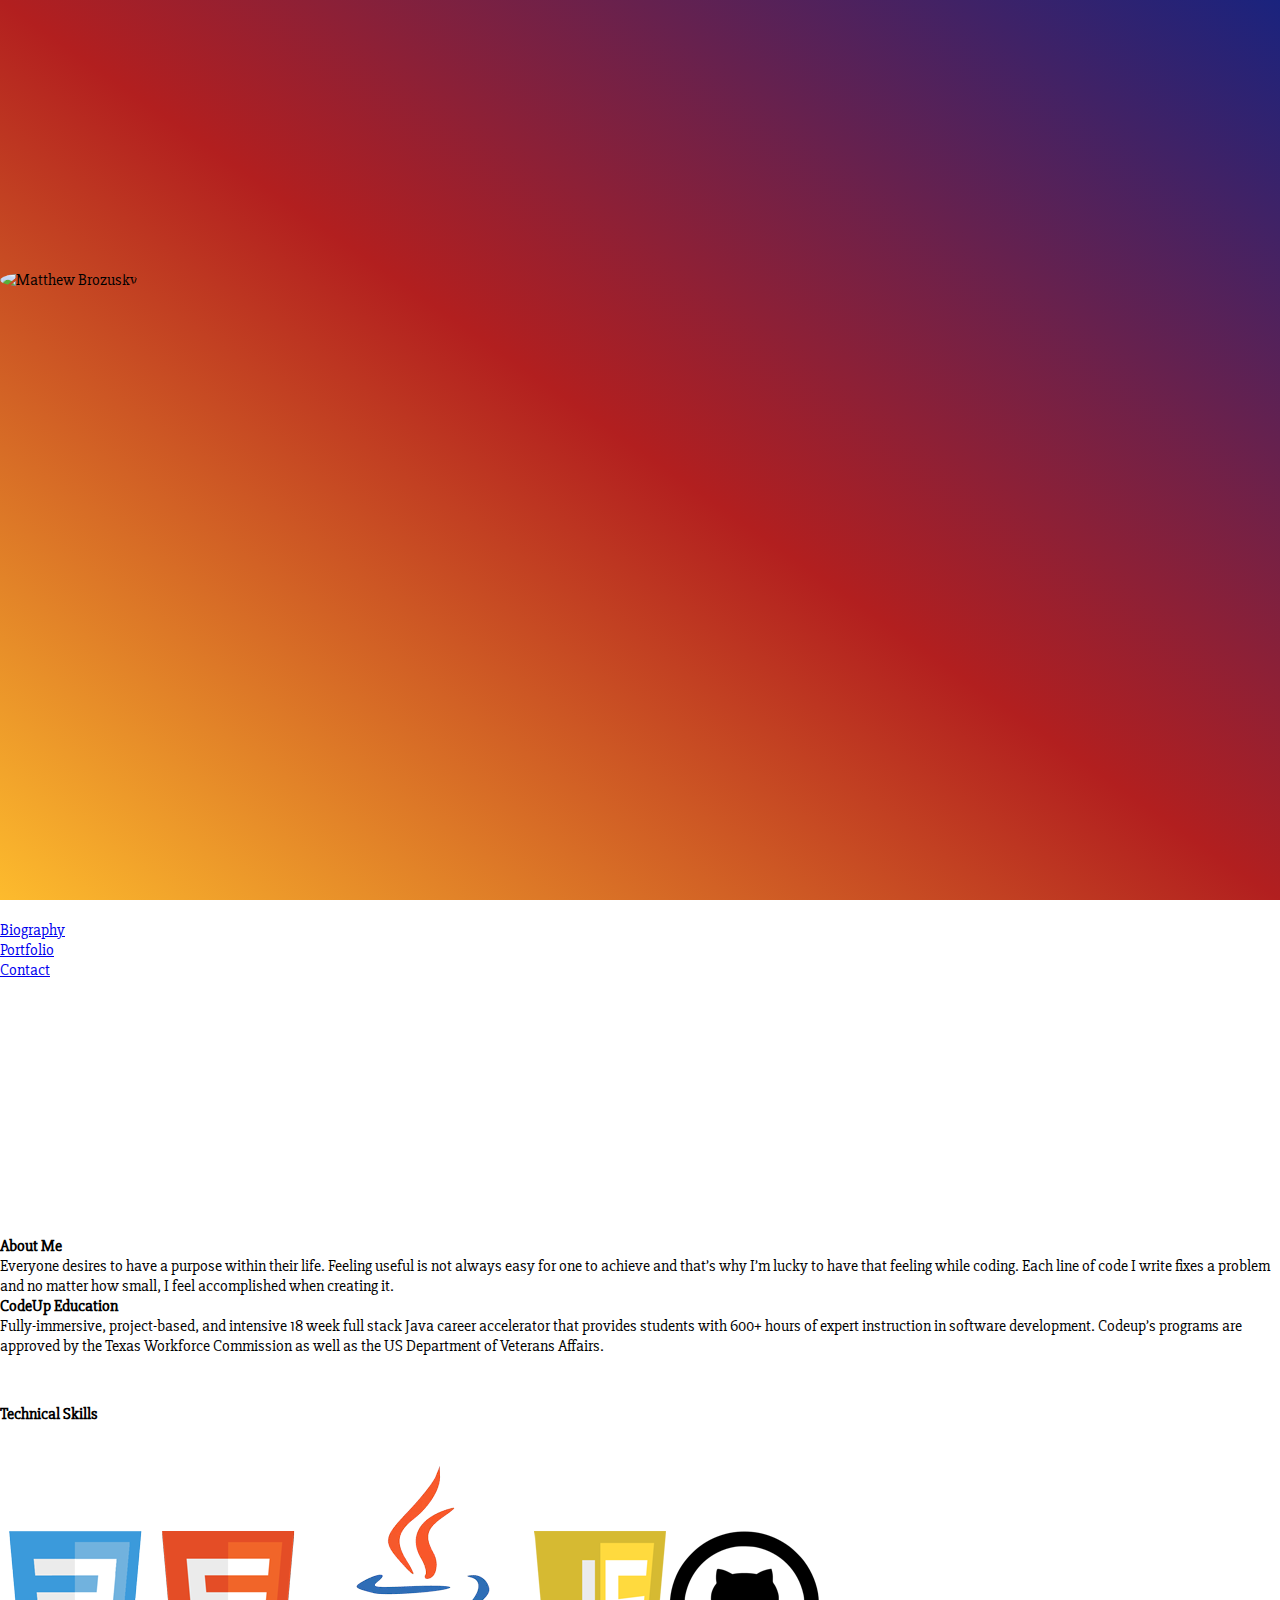
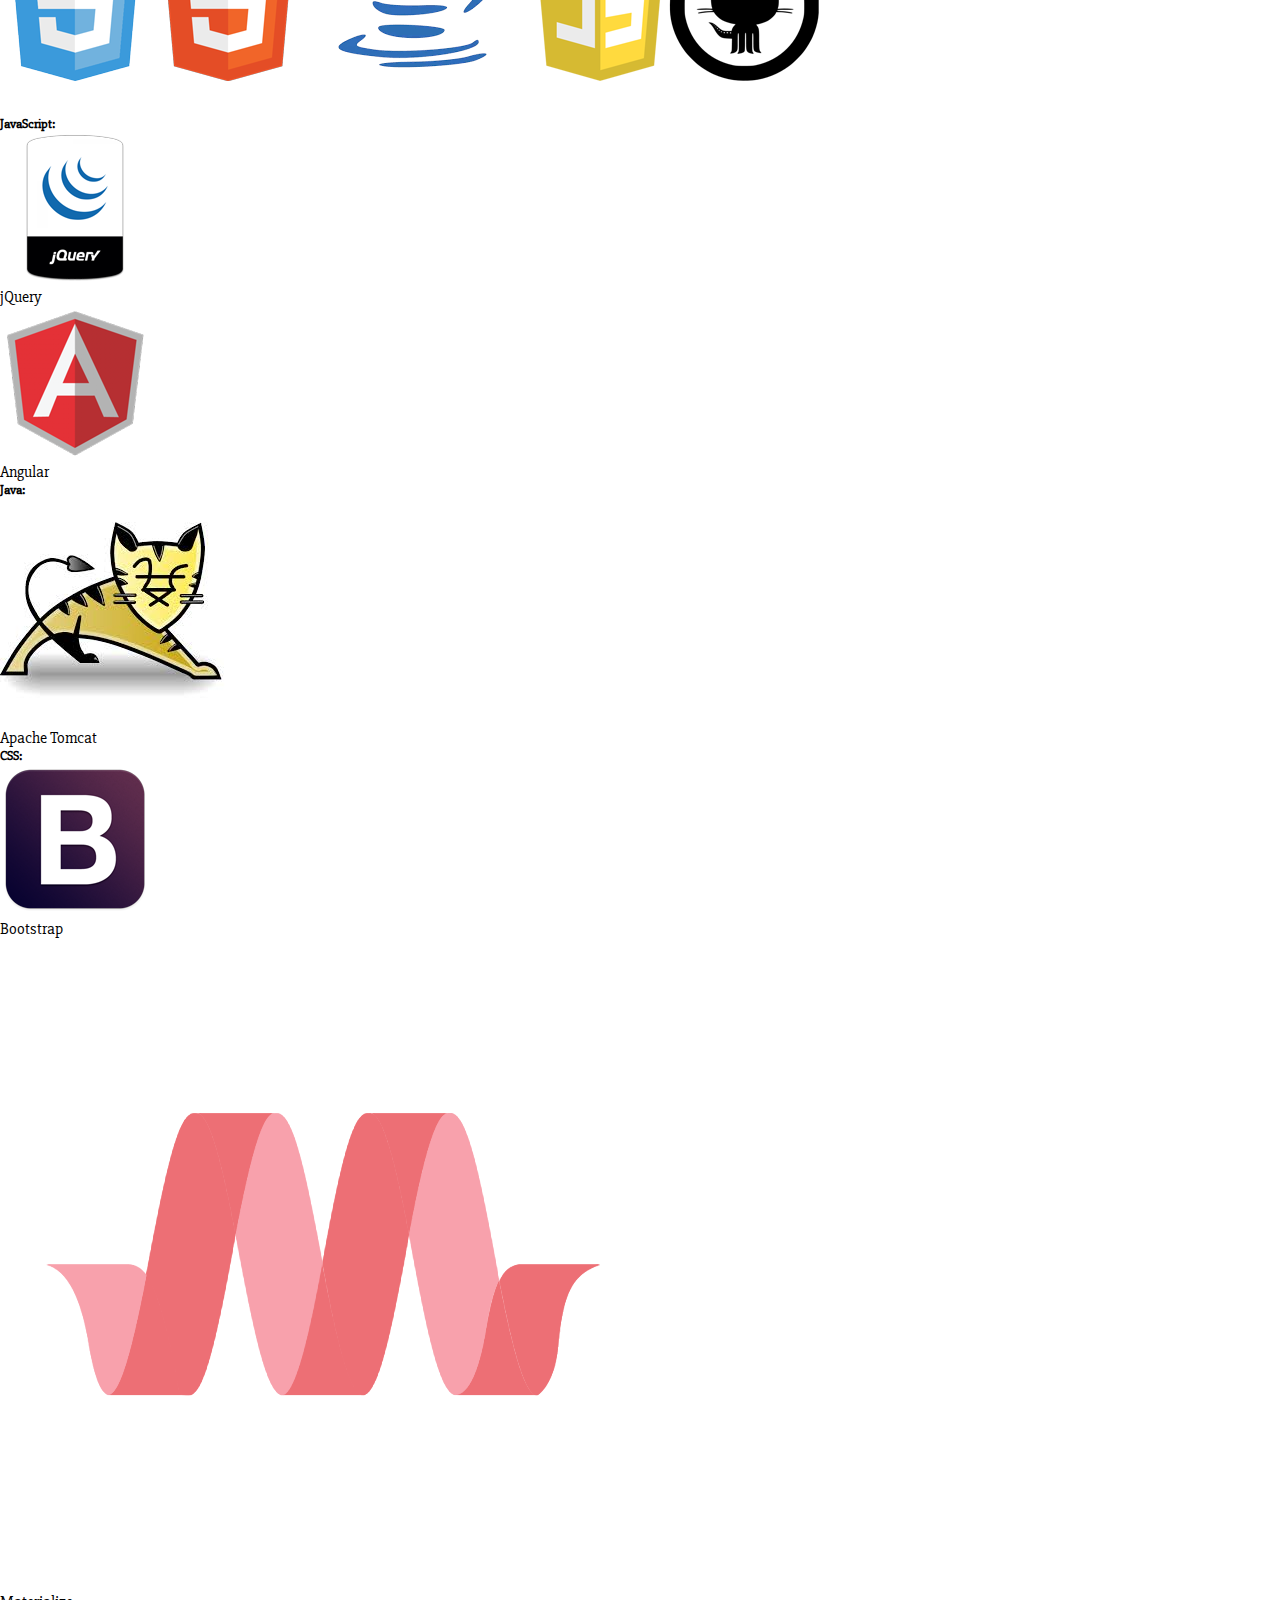
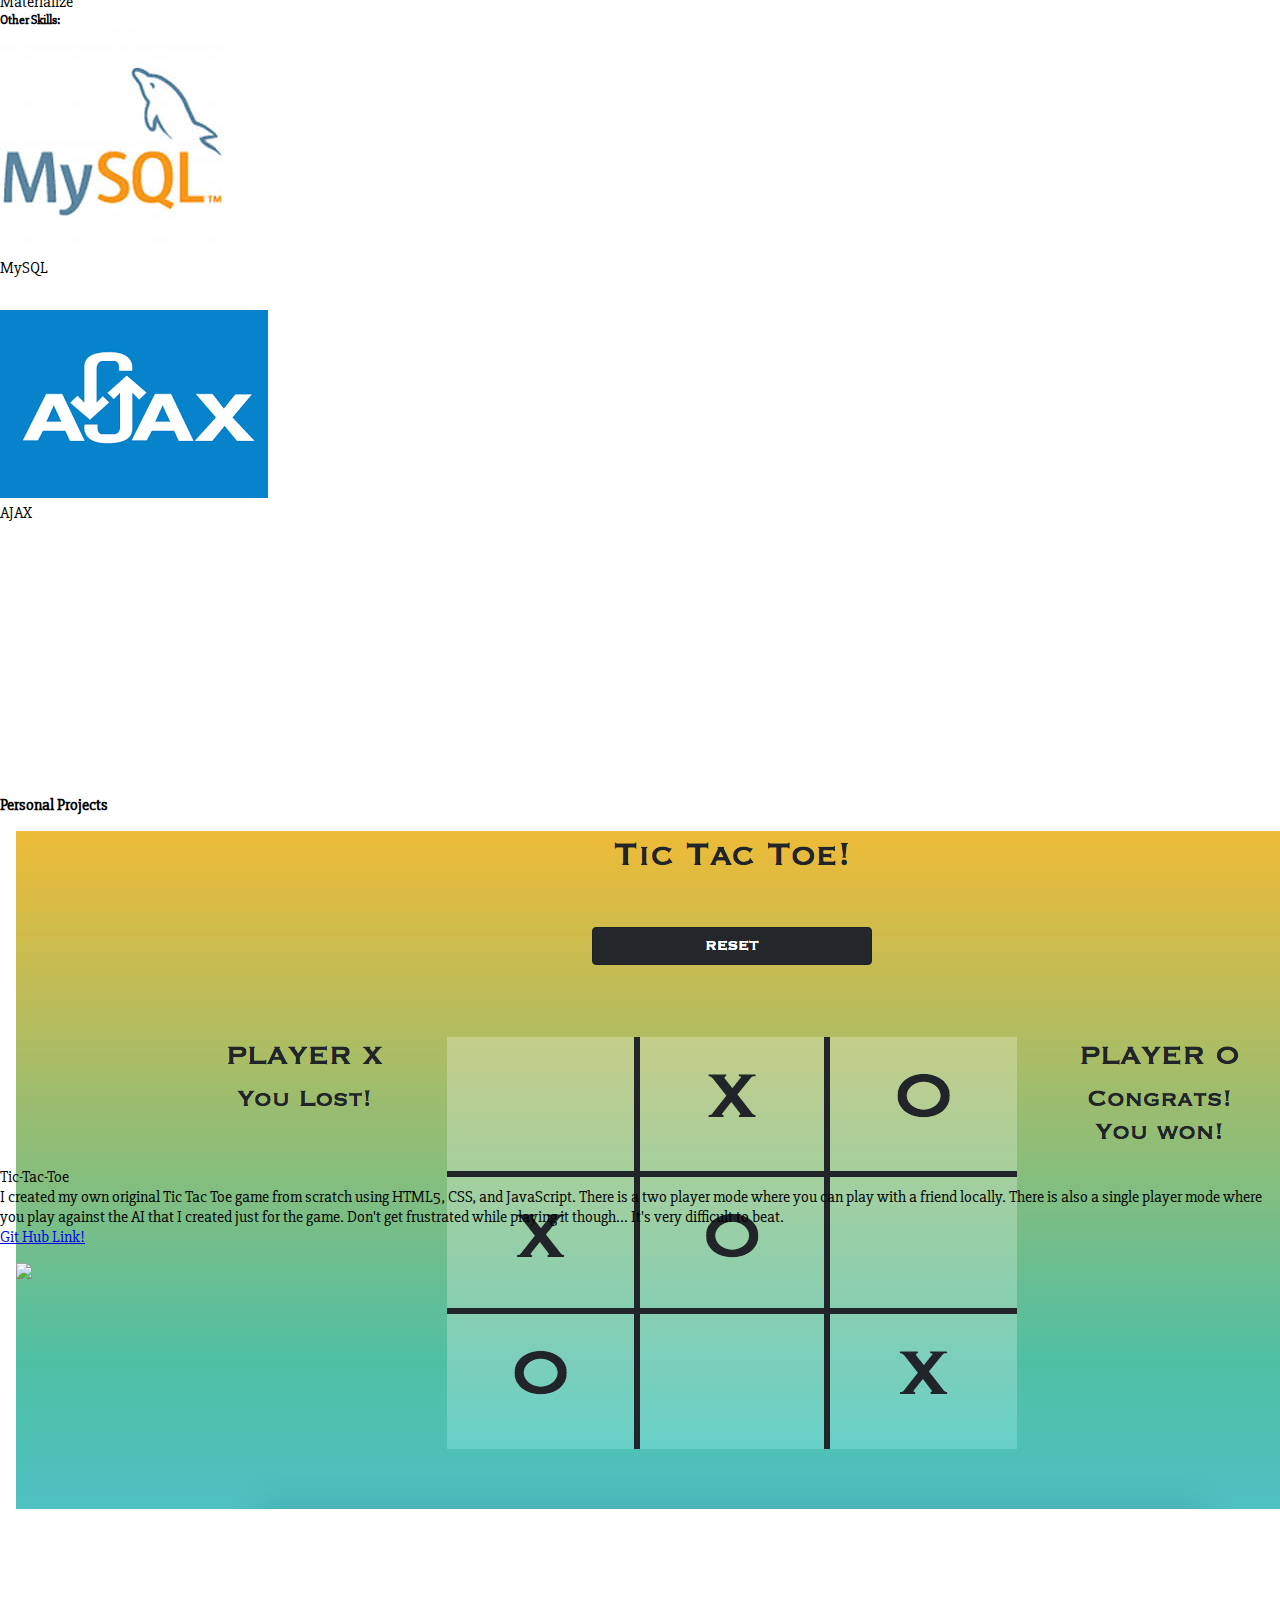
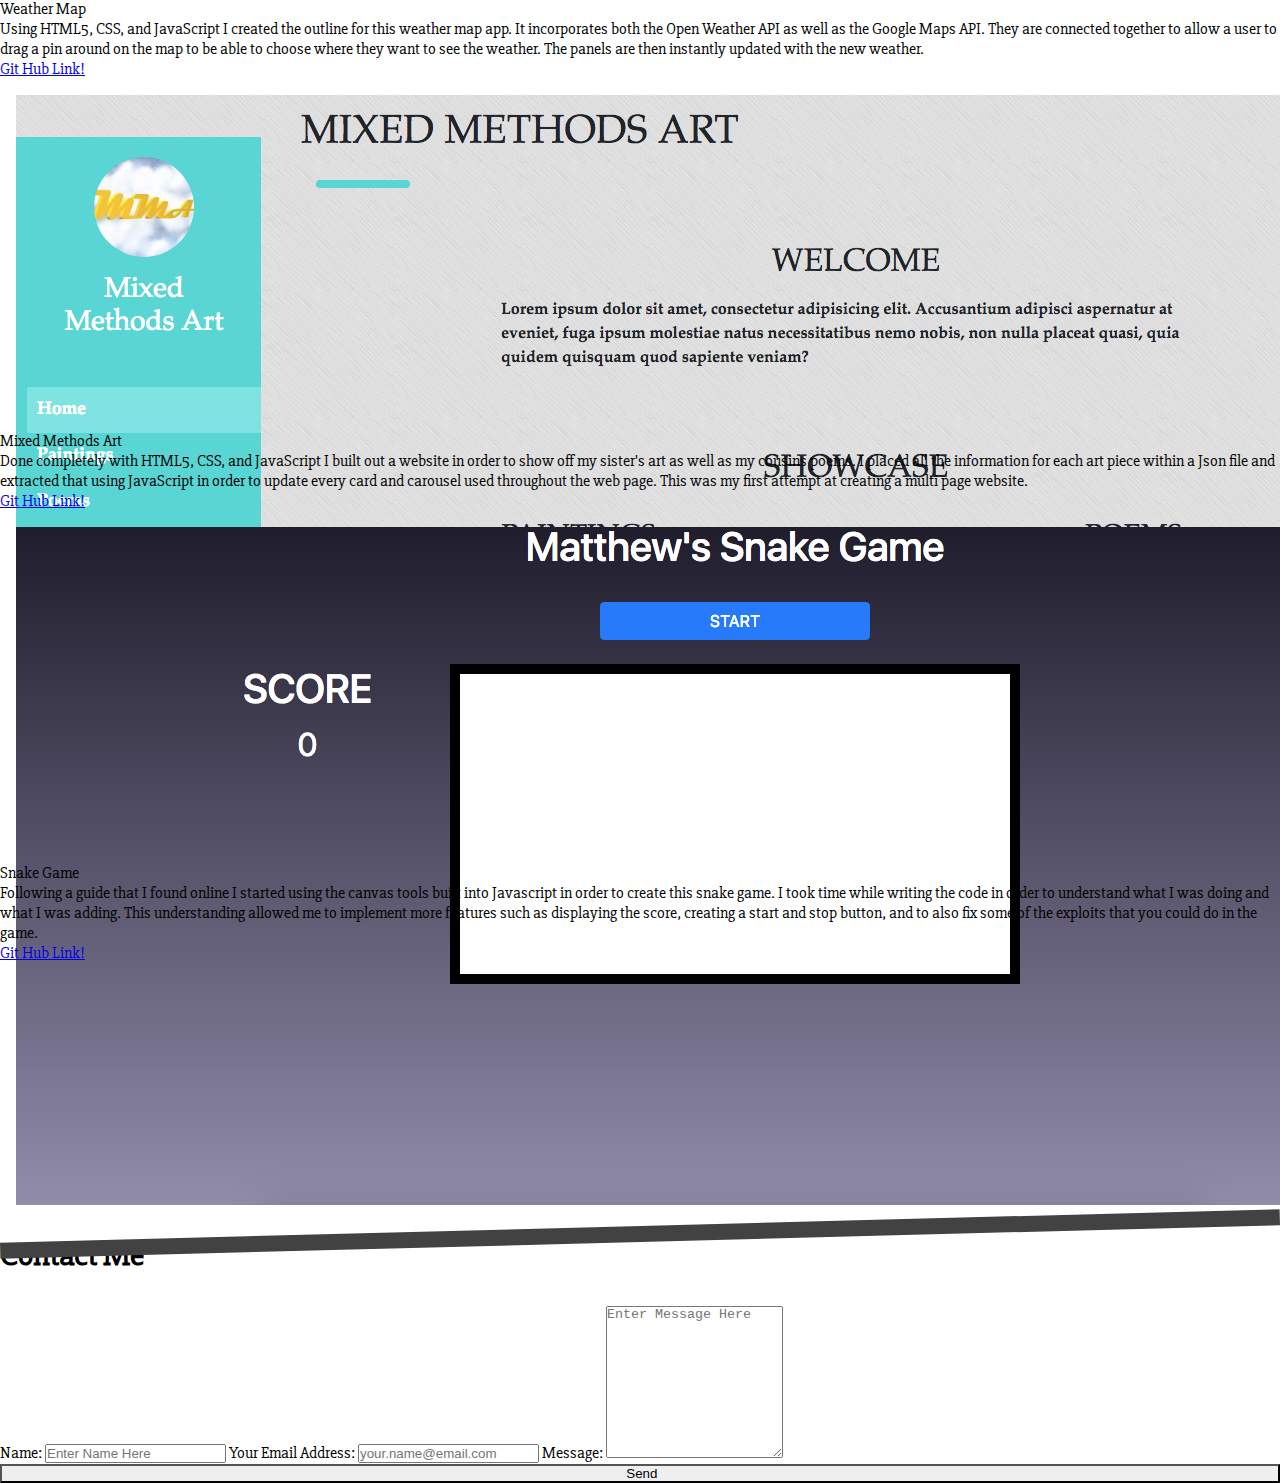
==== commit 490c13b4: "first production version done" ====
--- a/index.html
+++ b/index.html
@@ -78,29 +78,61 @@
             <section class="row center-align mt-4">
                 <h4>Technical Skills</h4>
                 <div class="carousel">
-                    <a class="carousel-item" href="#one!">Hello<img src="portfolio-project/img/tic-tac-toe.png"></a>
-                    <a class="carousel-item" href="#two!"><img src="portfolio-project/img/snake-game.png"></a>
-                    <a class="carousel-item" href="#three!"><img src="portfolio-project/img/mixed-methods-art.png"></a>
-                    <a class="carousel-item" href="#four!"><img src="portfolio-project/img/weather_map.png"></a>
-                    <a class="carousel-item" href="#five!"><img src="portfolio-project/img/snake-game.png"></a>
+                    <a class="carousel-item" href="#one"><img src="portfolio-project/img/css.png"></a>
+                    <a class="carousel-item" href="#two"><img src="portfolio-project/img/html5.png"></a>
+                    <a class="carousel-item" href="#three"><img src="portfolio-project/img/java.png"></a>
+                    <a class="carousel-item" href="#four"><img src="portfolio-project/img/javascript.png"></a>
+                    <a class="carousel-item" href="#five"><img src="portfolio-project/img/github.png"></a>
                 </div>
             </section>
-            <section class="row center-align">
+            <section class="row center-align about-style">
                 <div class="col s3">
                     <h5>JavaScript:</h5>
-                    <p class="about-style">jQuery - Angular - AJAX</p>
+                    <div class="row">
+                        <div class="col s6">
+                            <img class="responsive-img" src="portfolio-project/img/jquery.png" alt="jQuery">
+                            <p>jQuery</p>
+                        </div>
+                        <div class="col s6">
+                            <img class="responsive-img" src="portfolio-project/img/angular.png" alt="Angular">
+                            <p>Angular</p>
+                        </div>
+                    </div>
                 </div>
                 <div class="col s3">
                     <h5>Java:</h5>
-                    <p class="about-style">Apache Tomcat </p>
+                    <div class="row">
+                        <div class="col s6 offset-s3">
+                            <img class="responsive-img" src="portfolio-project/img/apache-tomcat.jpeg" alt="Apache Tomcat">
+                            <p>Apache Tomcat</p>
+                        </div>
+                    </div>
                 </div>
                 <div class="col s3">
                     <h5>CSS:</h5>
-                    <p class="about-style">Bootstrap-Materialize</p>
+                    <div class="row">
+                        <div class="col s6">
+                            <img class="responsive-img" src="portfolio-project/img/bootstrap.png" alt="Bootstrap">
+                            <p>Bootstrap</p>
+                        </div>
+                        <div class="col s6">
+                            <img class="responsive-img" src="portfolio-project/img/materialize.png" alt="Materialize">
+                            <p>Materialize</p>
+                        </div>
+                    </div>
                 </div>
                 <div class="col s3">
                     <h5>Other Skills:</h5>
-                    <p class="about-style">HTML-MySQL-GitHub</p>
+                    <div class="row">
+                        <div class="col s6">
+                            <img class="responsive-img" src="portfolio-project/img/mysql.jpeg" alt="MySQL">
+                            <p>MySQL</p>
+                        </div>
+                        <div class="col s6 ajax-pic">
+                            <img class="responsive-img" src="portfolio-project/img/ajax.png" alt="AJAX">
+                            <p>AJAX</p>
+                        </div>
+                    </div>
                 </div>
             </section>
         </div>
--- a/portfolio-project/personal-site.css
+++ b/portfolio-project/personal-site.css
@@ -395,7 +395,7 @@
 
 
 .carousel {
-    height: 220px; !important;
+    height: 260px; !important;
     margin-top: 2rem;
 }
 
@@ -407,3 +407,7 @@
 .nav-wrapper a:hover {
     background-color: rgba(255, 255, 255, 0.15);
 }
+
+.ajax-pic{
+    margin-top: 32px;
+}
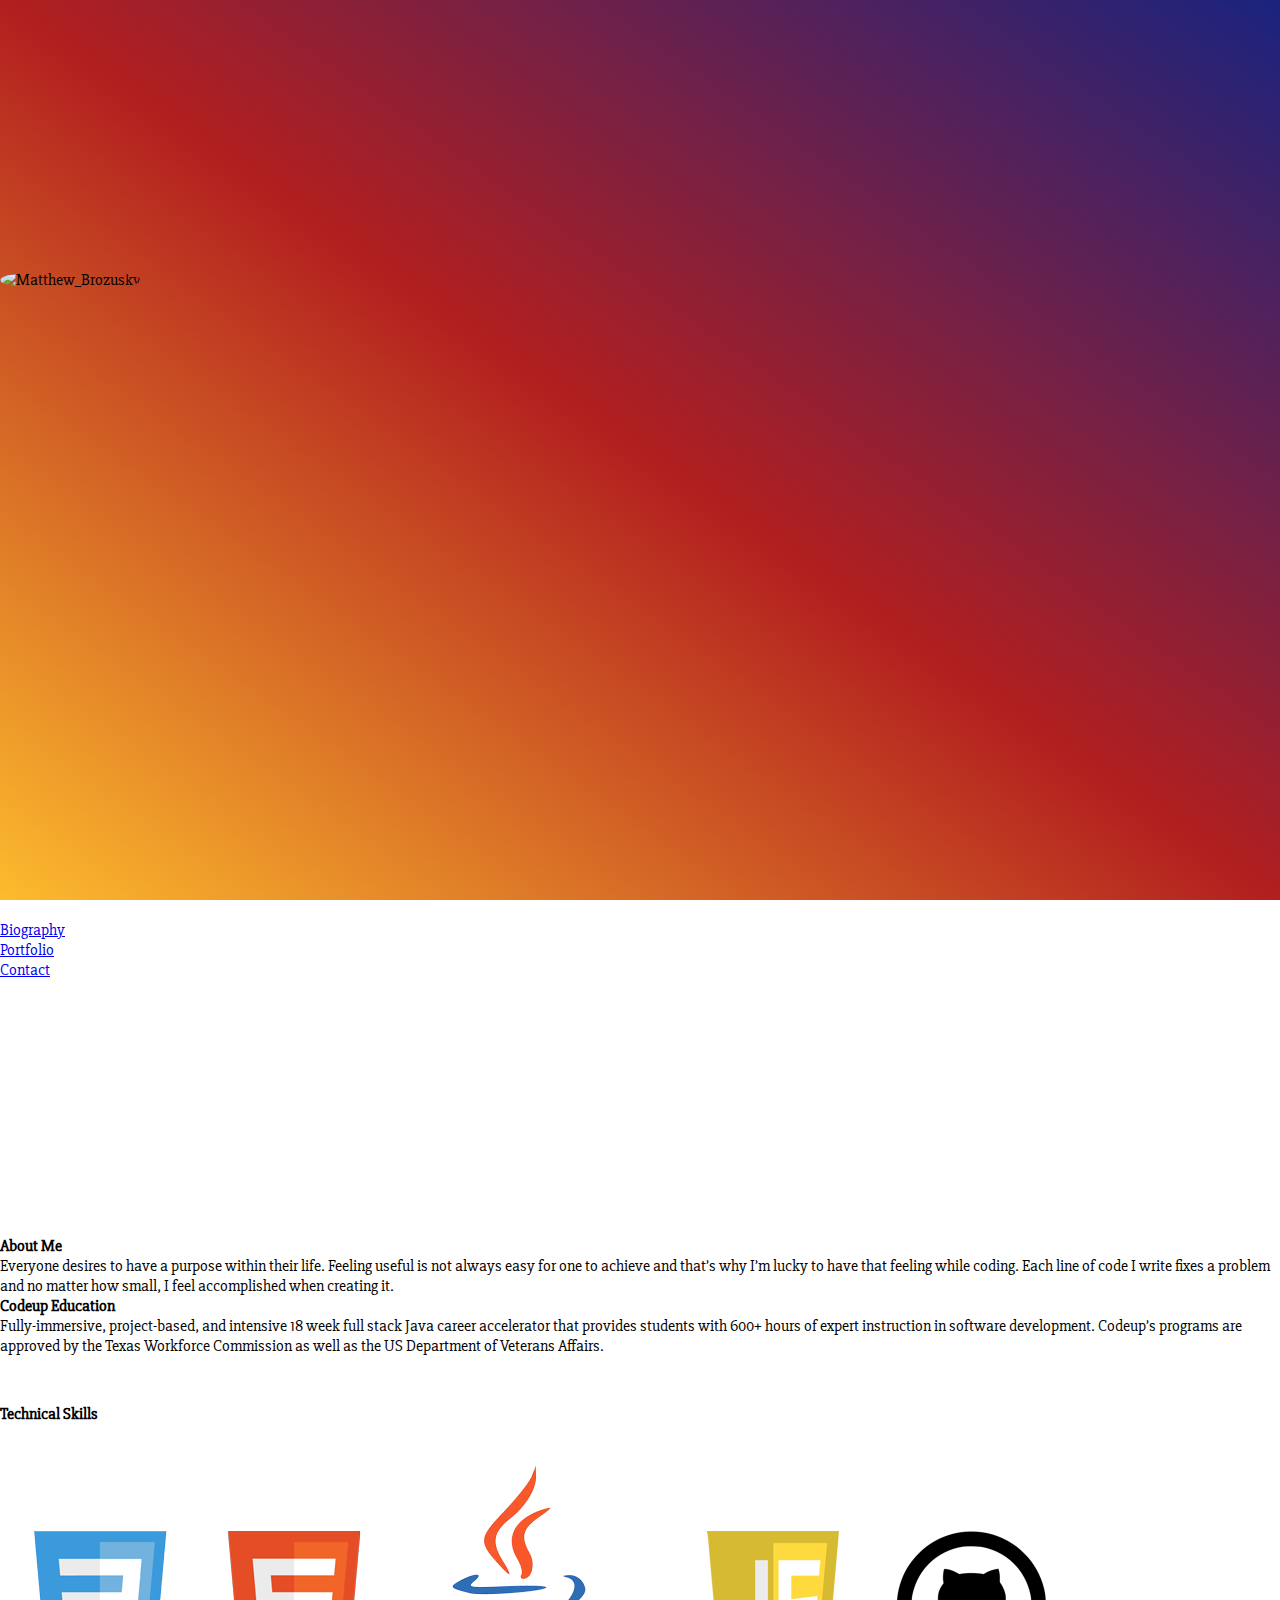
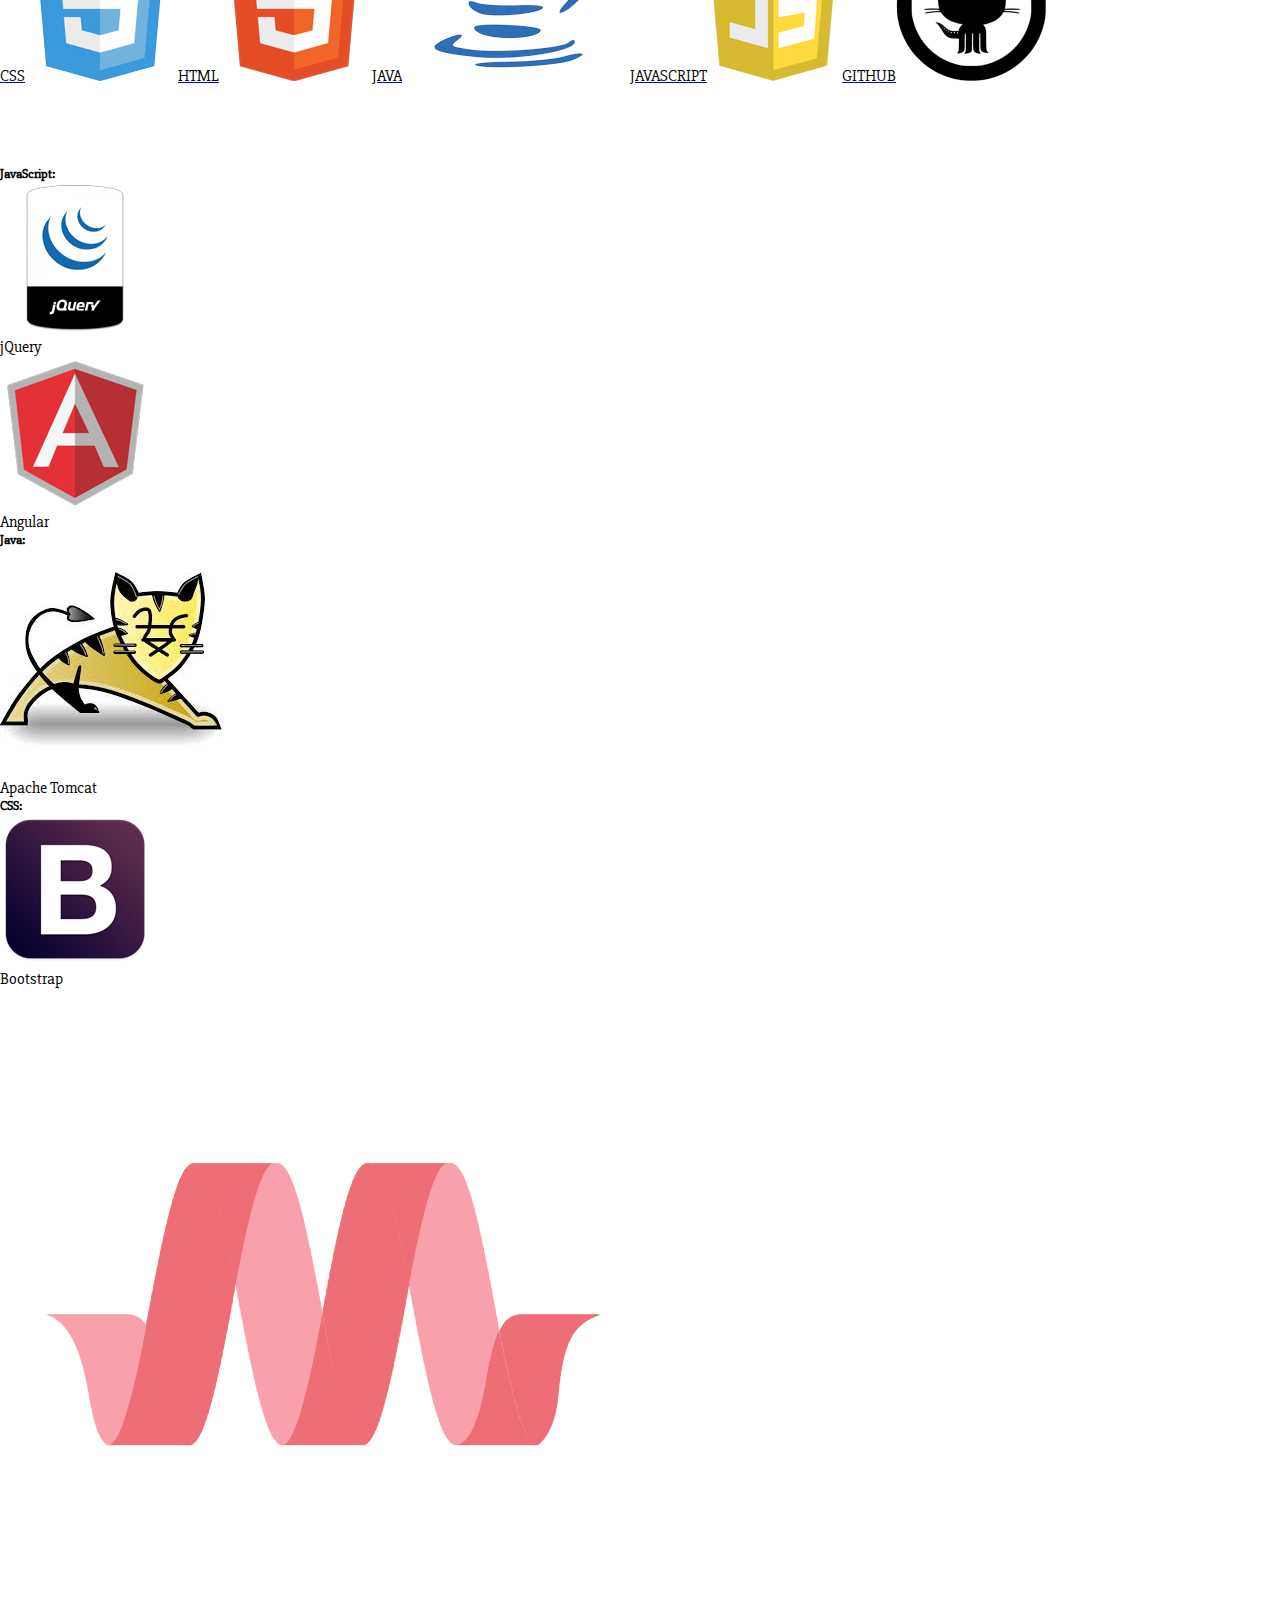
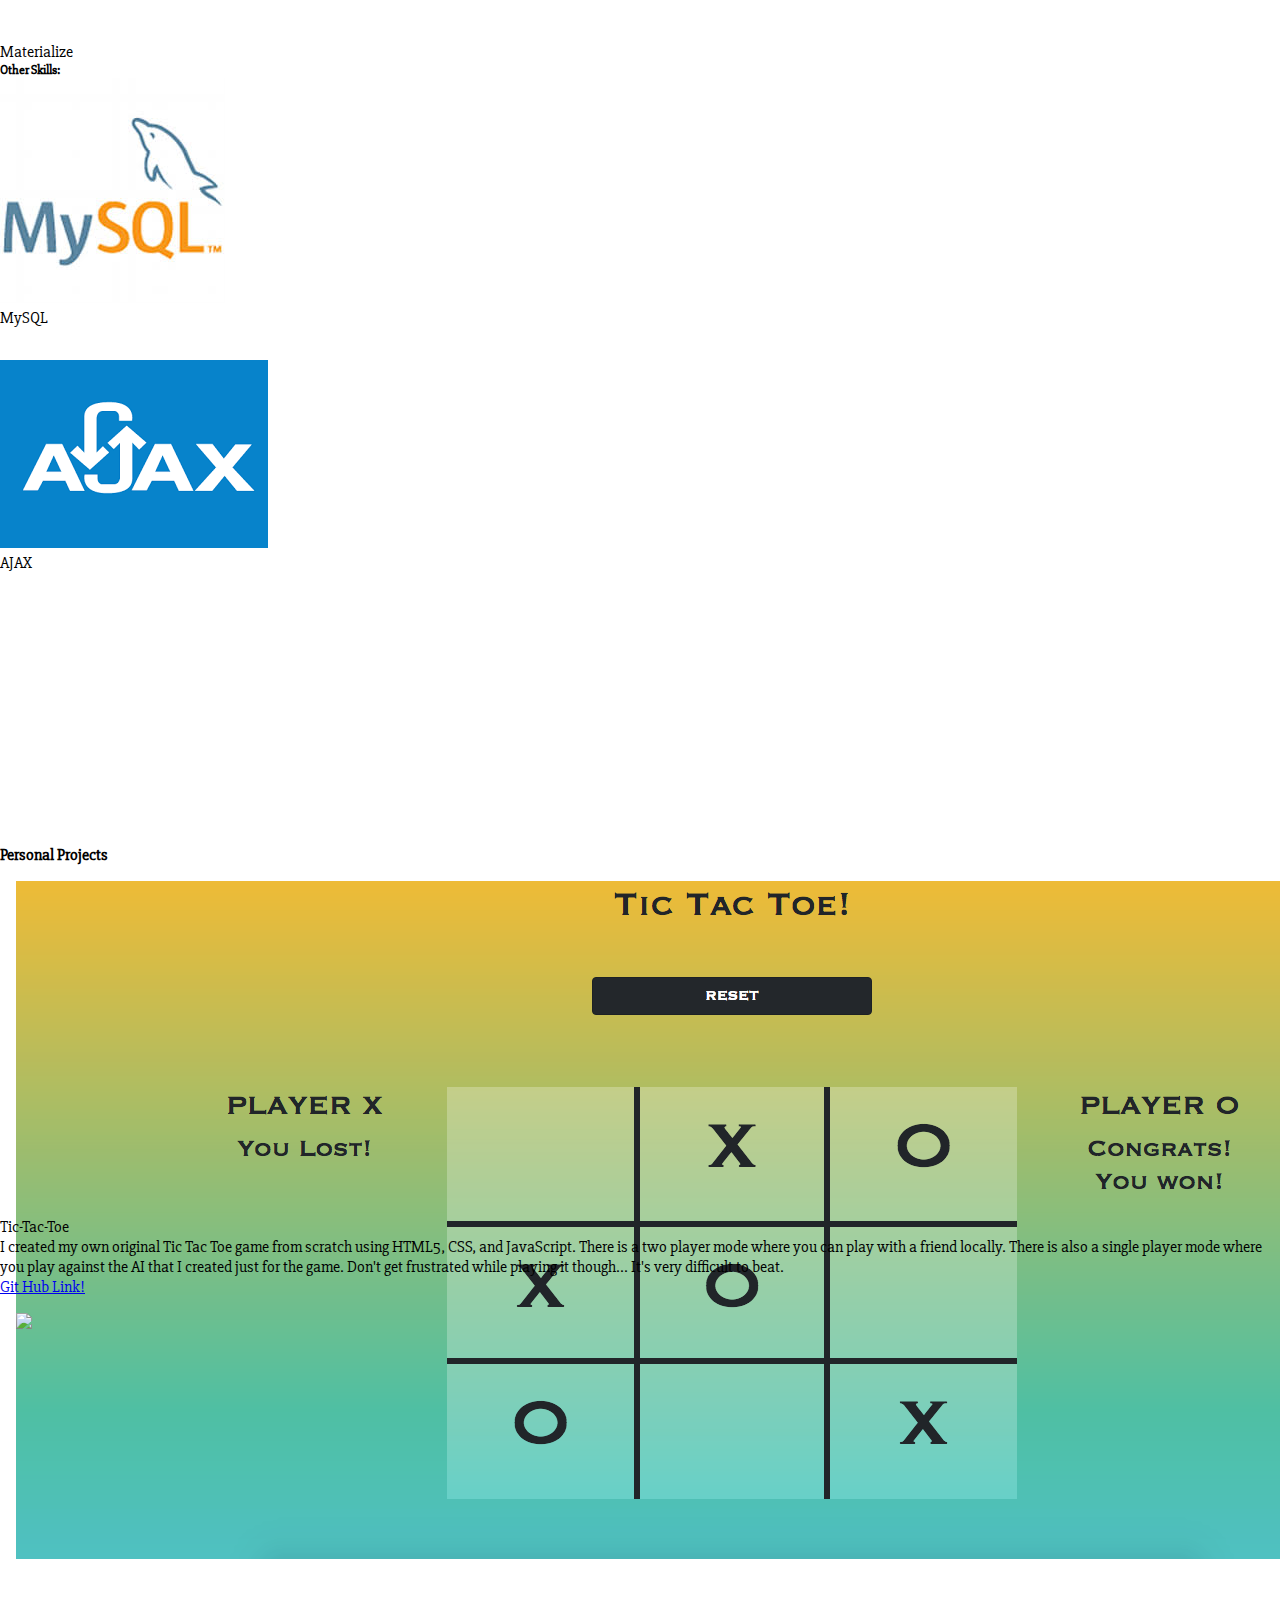
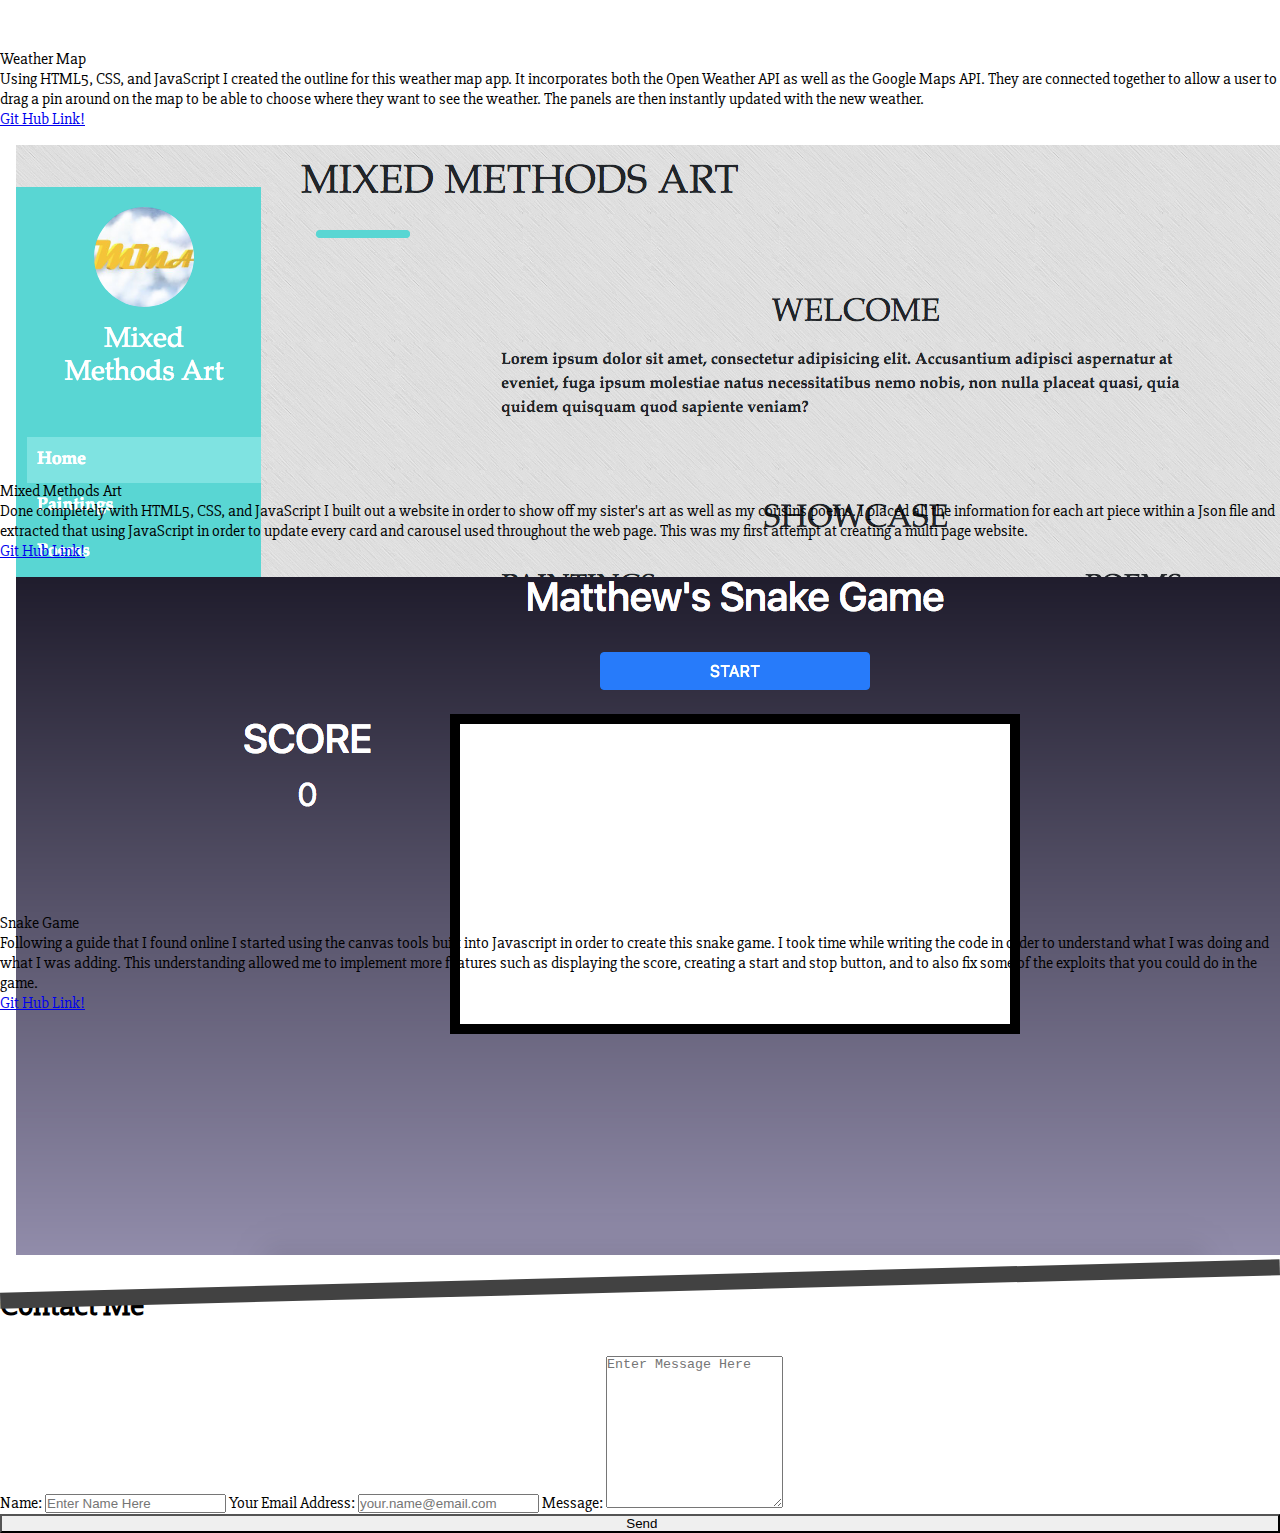
==== commit 100b3f2d: "a few minor adittions" ====
--- a/index.html
+++ b/index.html
@@ -13,7 +13,7 @@
     <header id="home">
         <div class="context">
             <div class="row center-align">
-                <img id="header-img" src="portfolio-project/img/matthew_brozusky.jpg" alt="Matthew Brozusky">
+                <img id="header-img" src="portfolio-project/img/matthew_brozusky.jpg" alt="Matthew_Brozusky">
             </div>
         </div>
         <div class="area" id="header" >
@@ -50,27 +50,26 @@
         </nav>
     </section>
 
-
     <div class="main-container">
-
 
         <div class="divider-background invisible" id="biography">
             <section class="divider grey darken-3"></section>
             <h4 class="ml-3">Biography</h4>
             <section class="divider2 grey darken-3"></section>
         </div>
-        <div class="container">
+
+        <div class="container about-style">
             <section class="row">
-                <article class="col s6 ">
+                <article class="col s12 m6 ">
                     <h4 class="center-align">About Me</h4>
-                    <p class="about-style">Everyone desires to have a purpose within their life.
+                    <p>Everyone desires to have a purpose within their life.
                         Feeling useful is not always easy for one to achieve and that’s why I’m lucky to have that feeling while coding.
                         Each line of code I write fixes a problem and no matter how small, I feel accomplished when creating it.
                     </p>
                 </article>
-                <article class="col s6">
-                    <h4 class="center-align">CodeUp Education</h4>
-                    <p class="about-style">Fully-immersive, project-based, and intensive 18 week full stack Java career accelerator that provides students with 600+ hours of expert instruction in software development.
+                <article class="col s12 m6">
+                    <h4 class="center-align">Codeup Education</h4>
+                    <p>Fully-immersive, project-based, and intensive 18 week full stack Java career accelerator that provides students with 600+ hours of expert instruction in software development.
                         Codeup’s programs are approved by the Texas Workforce Commission as well as the US Department of Veterans Affairs.
                     </p>
                 </article>
@@ -78,15 +77,15 @@
             <section class="row center-align mt-4">
                 <h4>Technical Skills</h4>
                 <div class="carousel">
-                    <a class="carousel-item" href="#one"><img src="portfolio-project/img/css.png"></a>
-                    <a class="carousel-item" href="#two"><img src="portfolio-project/img/html5.png"></a>
-                    <a class="carousel-item" href="#three"><img src="portfolio-project/img/java.png"></a>
-                    <a class="carousel-item" href="#four"><img src="portfolio-project/img/javascript.png"></a>
-                    <a class="carousel-item" href="#five"><img src="portfolio-project/img/github.png"></a>
+                    <a class="carousel-item" href="#one"><span class="about-style">CSS</span><img src="portfolio-project/img/css.png"></a>
+                    <a class="carousel-item" href="#two"><span class="about-style">HTML</span><img src="portfolio-project/img/html5.png"></a>
+                    <a class="carousel-item" href="#three"><span class="about-style">JAVA</span><img src="portfolio-project/img/java.png"></a>
+                    <a class="carousel-item" href="#four"><span class="about-style">JAVASCRIPT</span><img src="portfolio-project/img/javascript.png"></a>
+                    <a class="carousel-item" href="#five"><span class="about-style">GITHUB</span><img src="portfolio-project/img/github.png"></a>
                 </div>
             </section>
-            <section class="row center-align about-style">
-                <div class="col s3">
+            <section class="row center-align">
+                <div class="col s6 m3">
                     <h5>JavaScript:</h5>
                     <div class="row">
                         <div class="col s6">
@@ -99,7 +98,7 @@
                         </div>
                     </div>
                 </div>
-                <div class="col s3">
+                <div class="col s6 m3">
                     <h5>Java:</h5>
                     <div class="row">
                         <div class="col s6 offset-s3">
@@ -108,7 +107,7 @@
                         </div>
                     </div>
                 </div>
-                <div class="col s3">
+                <div class="col s6 m3">
                     <h5>CSS:</h5>
                     <div class="row">
                         <div class="col s6">
@@ -121,7 +120,7 @@
                         </div>
                     </div>
                 </div>
-                <div class="col s3">
+                <div class="col s6 m3">
                     <h5>Other Skills:</h5>
                     <div class="row">
                         <div class="col s6">
@@ -136,15 +135,14 @@
                 </div>
             </section>
         </div>
-
 
         <div class="divider-background invisible" id="portfolio">
             <section class="divider3 grey darken-3"></section>
             <h4>Portfolio</h4>
             <section class="divider4 grey darken-3"></section>
         </div>
+
         <section class="container">
-
             <div class="row">
                 <div class="col s12 center-align">
                     <h4>Personal Projects</h4>
@@ -186,6 +184,7 @@
                         </div>
                     </div>
                 </div>
+
                 <div class="col s12 m6">
                     <div class="card hoverable">
                         <div class="card-image img-frame-card grey darken-3 valign-wrapper">
@@ -203,6 +202,7 @@
                         </div>
                     </div>
                 </div>
+
                 <div class="col s12 m6">
                     <div class="card hoverable">
                         <div class="card-image img-frame-card grey darken-3 valign-wrapper">
@@ -225,25 +225,22 @@
                     <!--<h4>Group Projects</h4>-->
                 <!--</div>-->
             </div>
-
-
         </section>
-
 
         <div class="divider-background invisible" id="contact">
             <section class="divider grey darken-3"></section>
             <h4 class="ml-3">Contact</h4>
             <section class="divider2 grey darken-3"></section>
         </div>
+
         <section class="container">
             <header class="row">
                 <h1>Contact Me</h1>
             </header>
             <hr>
             <form class="gform pure-form pure-form-stacked" method="POST" data-email="matthew.brozusky.site.contact@gmail.com" action="https://script.google.com/macros/s/AKfycbw4P2EHsg-EzHcQGCMHwLoSNrGH_7wiCIwkDf6PzumCm8sZ2Zg/exec">
-                <!-- change the form action to your script url -->
-
                 <div class="form-elements row">
+
                     <fieldset class="pure-group col s12">
                         <label class="name-field" for="name">Name: </label>
                         <input id="name" name="name" placeholder="Enter Name Here" />
@@ -267,13 +264,10 @@
                             <i class="fa fa-paper-plane"></i>&nbsp;Send</button>
                     </div>
                 </div>
-
                 <div class="thankyou_message"></div>
             </form>
-
         </section>
     </div>
-
 
     <script src="https://code.jquery.com/jquery-3.3.1.js"></script>
     <script src="https://cdnjs.cloudflare.com/ajax/libs/materialize/1.0.0/js/materialize.js"></script>
--- a/portfolio-project/personal-site.css
+++ b/portfolio-project/personal-site.css
@@ -7,28 +7,22 @@
     --extra-color: #fdbb2d;
 }
 
+*{
+    margin: 0;
+    padding: 0;
+}
+
+body{font-family: 'Slabo 27px', serif;}
 
 /***************************
 Header Animation Css
 Original design: https://codepen.io/mohaiman/pen/MQqMyo
 ***************************/
 
-
-*{
-    margin: 0;
-    padding: 0;
-}
-
-body{
-    font-family: 'Slabo 27px', serif;
-}
-
-
 .context {
     width: 100%;
     position: absolute;
     top:30vh;
-
 }
 
 .context h1{
@@ -36,7 +30,6 @@
     color: #fff;
     font-size: 50px;
 }
-
 
 .area{
     background: linear-gradient(to bottom left, #1a237e, #b21f1f, #fdbb2d);
@@ -62,7 +55,6 @@
     background: rgba(255, 255, 255, 0.4);
     animation: animate 25s linear infinite;
     bottom: -150px;
-
 }
 
 .circles li:nth-child(1){
@@ -71,7 +63,6 @@
     height: 80px;
     animation-delay: 0s;
 }
-
 
 .circles li:nth-child(2){
     left: 10%;
@@ -141,8 +132,6 @@
     animation-duration: 11s;
 }
 
-
-
 @keyframes animate {
 
     0%{
@@ -156,14 +145,26 @@
         opacity: 0;
         border-radius: 50%;
     }
-
 }
 
 #header-img {
     border-radius: 100%;
-    width: 18%;
+    width: 18rem;
     height: auto;
 }
+
+/***************************
+Other Header css
+***************************/
+
+.wrapper-nav {height: 64px;}
+
+#down-arrow {
+    position: absolute;
+    right: 1%;
+}
+
+.material-icons{color: rgba(255, 255, 255, 1);}
 
 /***************************
 Page Divider
@@ -217,9 +218,7 @@
     height: 4em;
 }
 
-.main-container {
-    overflow-x: hidden;
-}
+.main-container {overflow-x: hidden;}
 
 #portfolio h4 {
     text-align: right;
@@ -233,135 +232,23 @@
     animation: slide 1.75s forwards;
 }
 
-@-webkit-keyframes slide {
-    100% { left: 0; }
-}
-
-@keyframes slide {
-    100% { left: 0; }
-}
-
-
-/***************************
-Rest of Page
-***************************/
-hr {
-    position: relative;
-    -webkit-transform: rotate(-1.5deg);
-    transform: rotate(-1.5deg);
-    z-index: 10;
-    top: -3rem;
-    border: solid 0.5rem #424242;
-}
-
-.wrapper-nav {
-    height: 64px;
-}
-
-.pushpin {
-    z-index: 100;
-}
-
-.pin-top {
-   position: relative;
-}
-
-
-.pin-bottom {
-   position: relative;
-}
-
-
-.pinned {
-   position: fixed !important;
-}
-
-.modal-size {
-    height: 40em;
-    width: 40em;
-}
-
-.x-button {
-    position: absolute;
-    right: 0.1%;
-    top: 0.2%;
-    padding: 0;
-}
-
-.wrap {
-    box-sizing: border-box;
-    width: 100%;
-    height: 100%;
-    padding: 0!important;
-    overflow: hidden;
-}
-
-.html-frame {
-    height: 167%;
-    width: 172%;
-    border: 0;
-
-    -ms-transform: scale(0.60);
-    -moz-transform: scale(0.60);
-    -o-transform: scale(0.60);
-    -webkit-transform: scale(0.60);
-    transform: scale(0.60);
-
-    -ms-transform-origin: 0 0;
-    -moz-transform-origin: 0 0;
-    -o-transform-origin: 0 0;
-    -webkit-transform-origin: 0 0;
-    transform-origin: 0 0;
-}
-
-.ml-3{
-    margin-left: 1rem;
-}
-
-.mt-3{
-    margin-top: 1rem;
-}
-
-.mt-4{
-    margin-top: 3rem;
-}
-
-.mb-3 {
-    margin-bottom: 1rem;
-}
-
-.submit-button {
-    width: 100%;
-}
-
-.btn {
-    border-radius: 0;
-}
-
-fieldset{
-    all: unset;
-}
-
-.message-sent {
-    border-radius: 0;
-    background-color: green;
-
-}
-
-#down-arrow {
-    position: absolute;
-    right: 1%;
-}
-
-.material-icons{
-    color: rgba(255, 255, 255, 1);
-}
-
-.img-frame-card {
-    padding: 1rem;
-    width: 100%;
-    height: 20rem;
-}
+@-webkit-keyframes slide { 100% { left: 0; } }
+
+@keyframes slide { 100% { left: 0; } }
+
+.invisible{visibility: hidden;}
+
+/***********
+Nav Bar css
+***********/
+
+.pushpin {z-index: 100;}
+
+.pin-top {position: relative;}
+
+.pin-bottom {position: relative;}
+
+.pinned {position: fixed !important;}
 
 .img-nav-bar {
     position: relative;
@@ -370,12 +257,11 @@
     height: auto;
 }
 
-.invisible{
-    visibility: hidden;
-}
-
-
-/*Name Fade In*/
+.nav-wrapper a:hover {background-color: rgba(255, 255, 255, 0.15);}
+
+/*************
+Name Fade In
+**************/
 .fade-in {
     opacity: 1;
     animation-name: fadeInOpacity;
@@ -393,10 +279,52 @@
     }
 }
 
-
-.carousel {
-    height: 260px; !important;
-    margin-top: 2rem;
+/************
+  Form css
+************/
+
+.submit-button {width: 100%;}
+
+.btn {border-radius: 0;}
+
+fieldset{all: unset;}
+
+.message-sent {
+    border-radius: 0;
+    background-color: green;
+
+}
+
+.img-frame-card {
+    padding: 1rem;
+    width: 100%;
+    height: 20rem;
+}
+
+/**************
+Margin Classes
+**************/
+
+.ajax-pic{margin-top: 32px;}
+
+.ml-3{margin-left: 1rem;}
+
+.mt-3{margin-top: 1rem;}
+
+.mt-4{margin-top: 3rem;}
+
+.mb-3 {margin-bottom: 1rem;}
+
+/***************************
+Rest of Page
+***************************/
+hr {
+    position: relative;
+    -webkit-transform: rotate(-1.5deg);
+    transform: rotate(-1.5deg);
+    z-index: 10;
+    top: -3rem;
+    border: solid 0.5rem #424242;
 }
 
 .about-style {
@@ -404,10 +332,7 @@
     color: black;
 }
 
-.nav-wrapper a:hover {
-    background-color: rgba(255, 255, 255, 0.15);
-}
-
-.ajax-pic{
-    margin-top: 32px;
-}
+.carousel {
+    height: 310px; !important;
+    margin-top: 2rem;
+}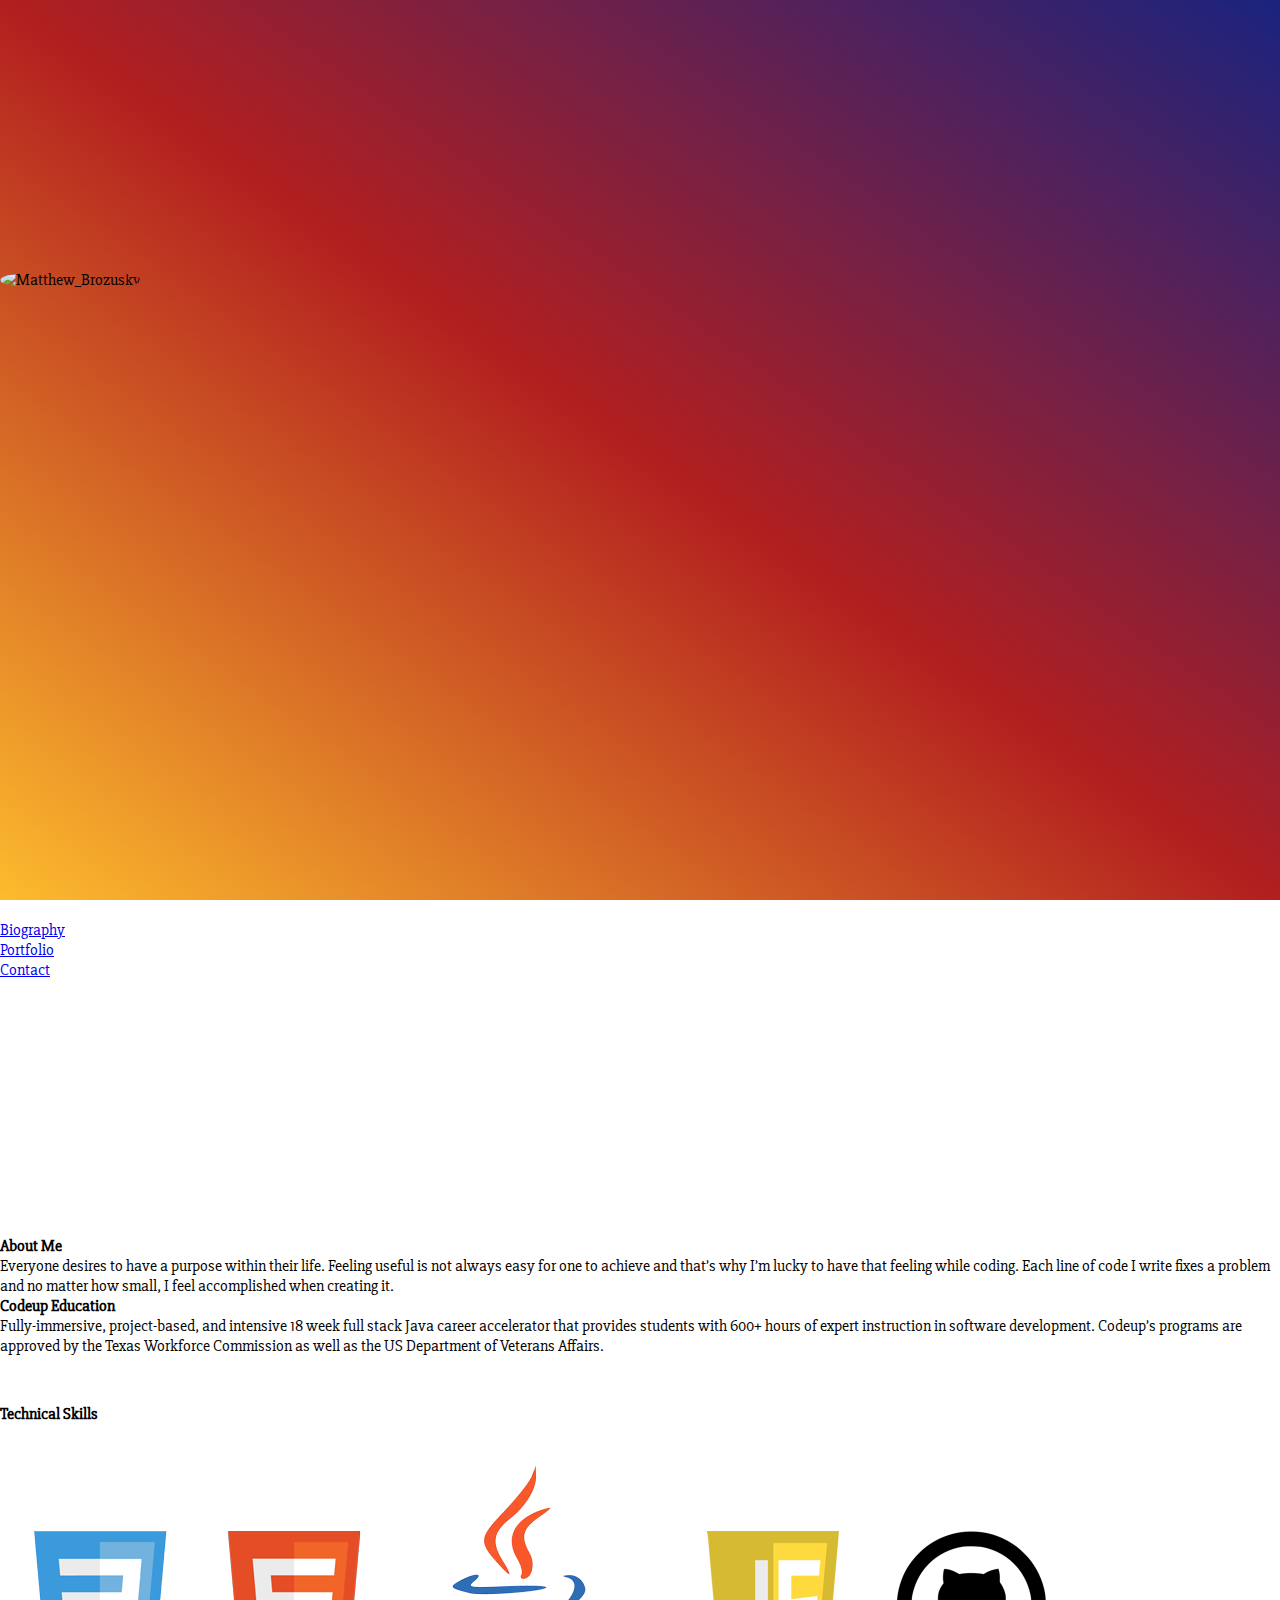
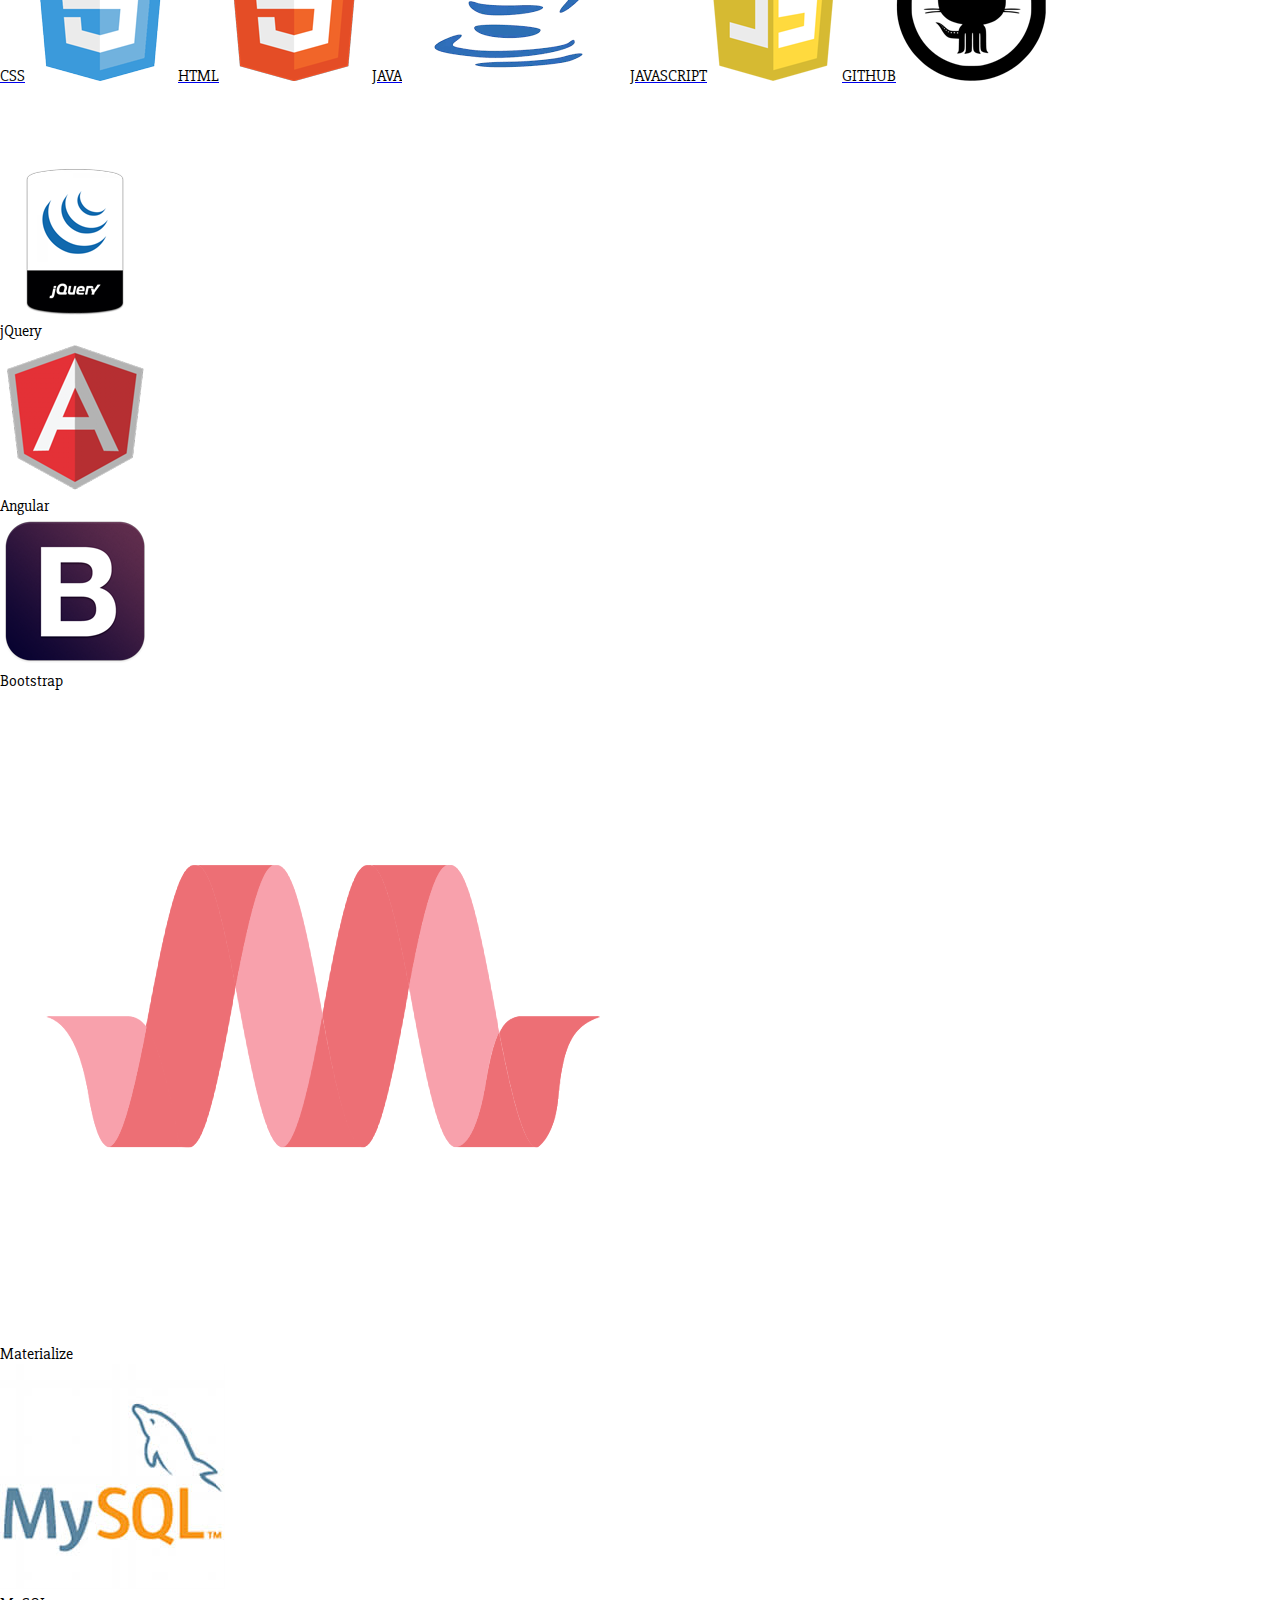
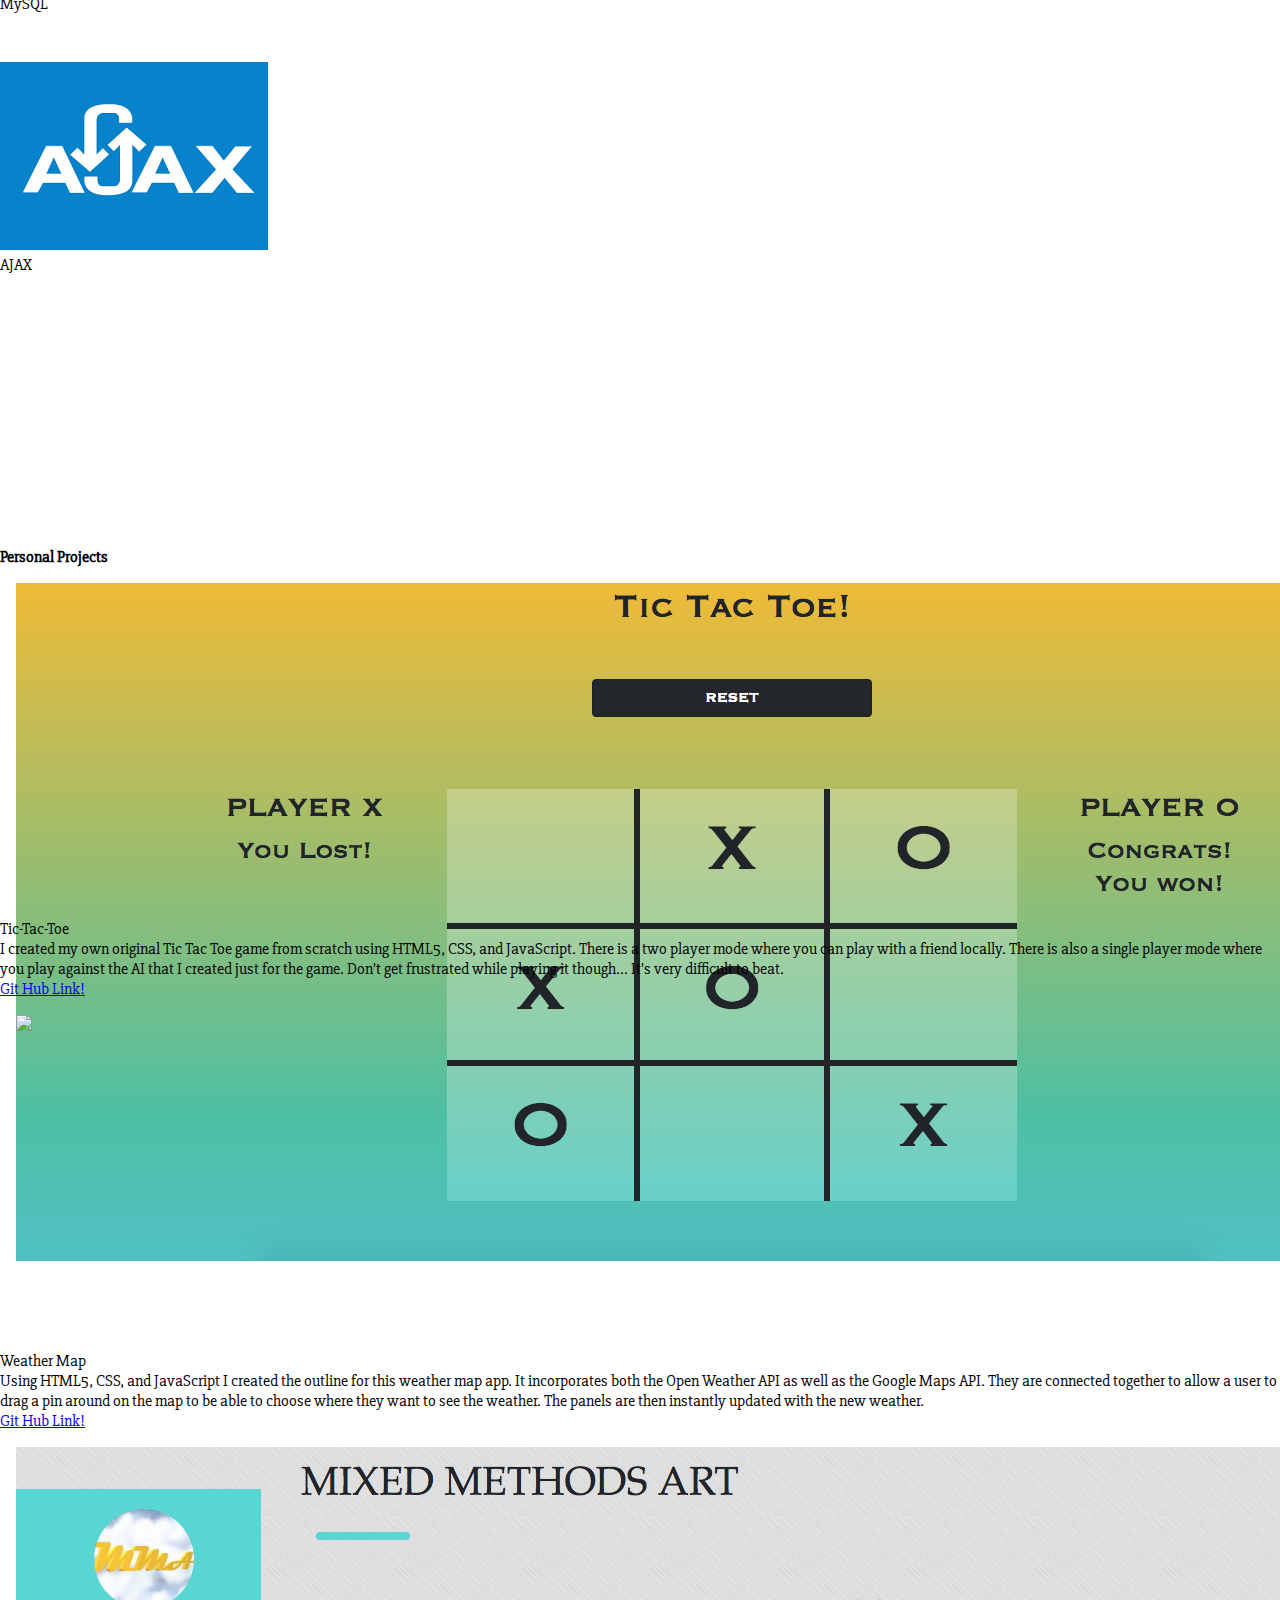
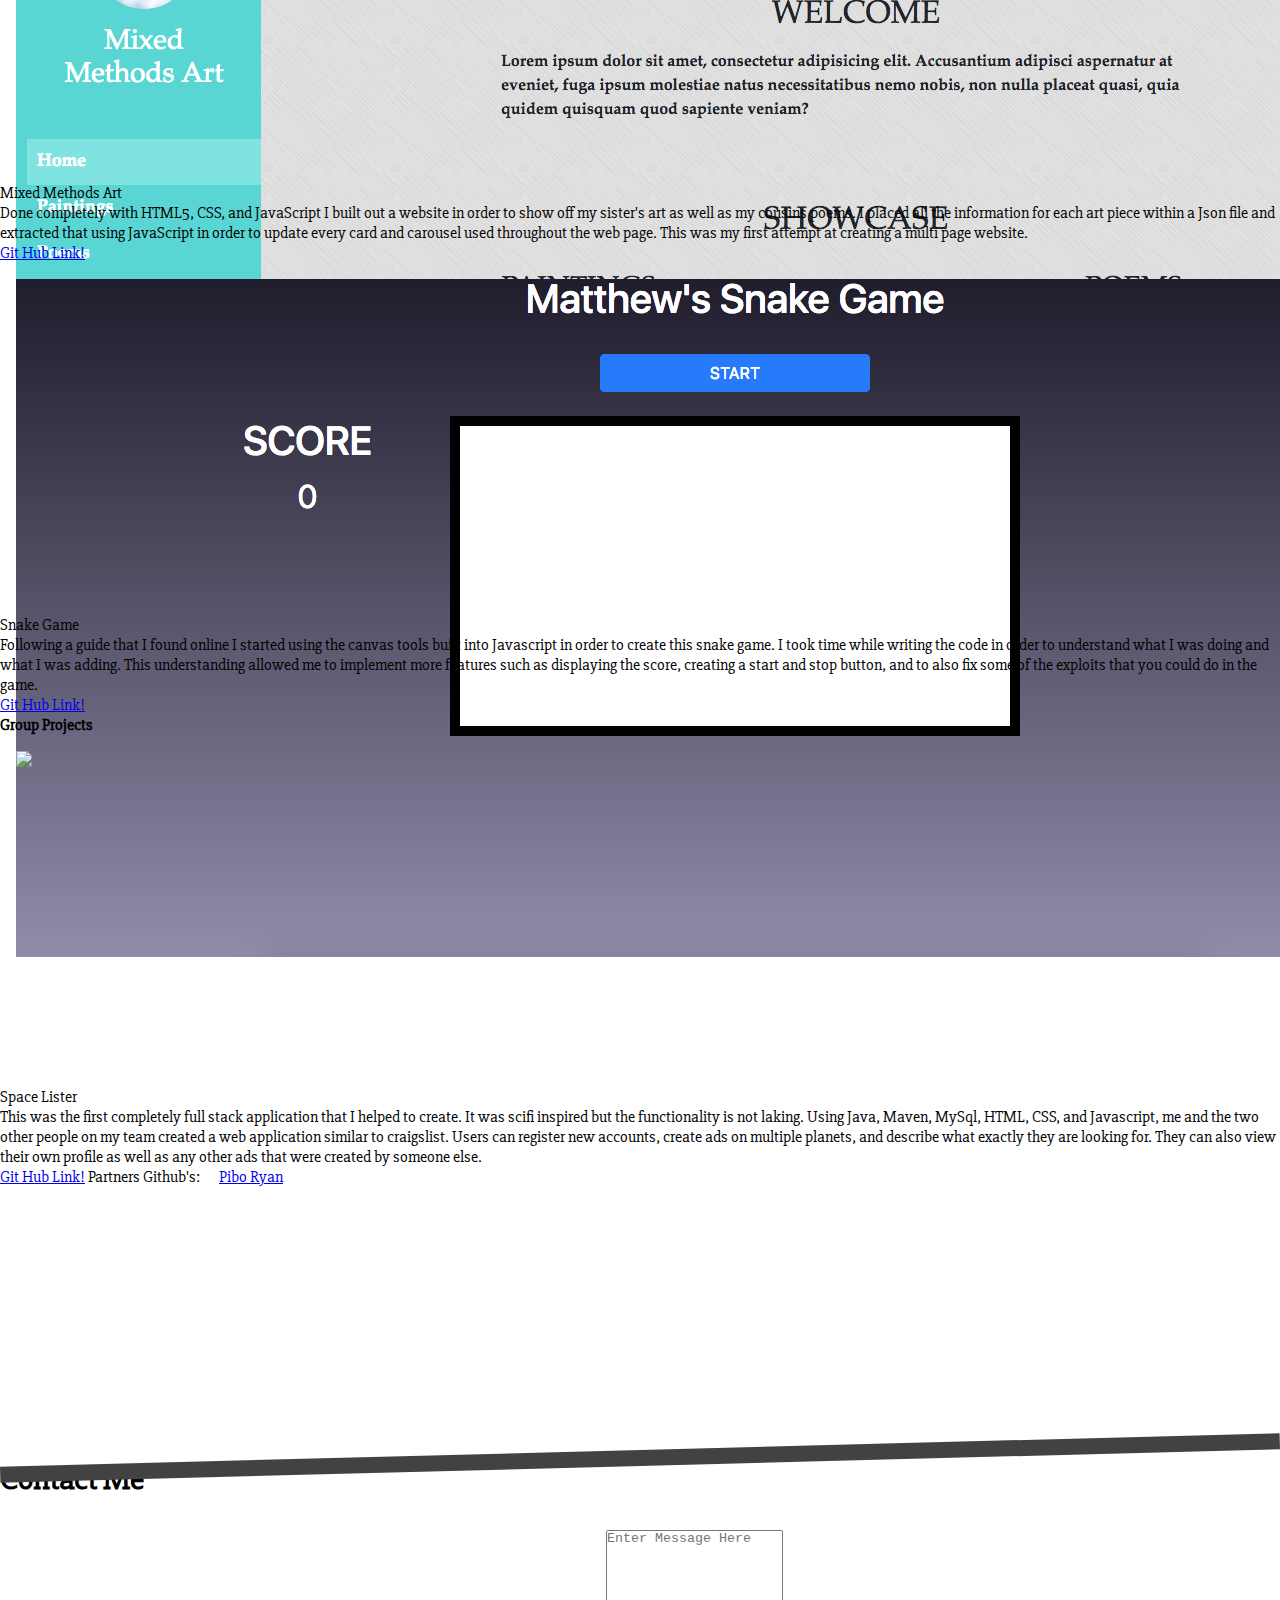
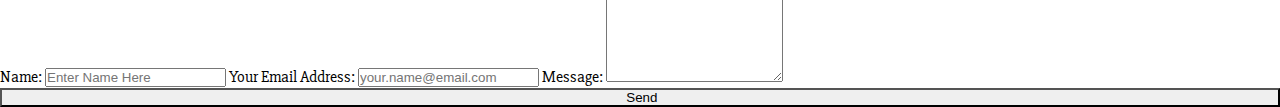
==== commit 973cfea9: "removed classes" ====
--- a/index.html
+++ b/index.html
@@ -85,54 +85,31 @@
                 </div>
             </section>
             <section class="row center-align">
-                <div class="col s6 m3">
-                    <h5>JavaScript:</h5>
-                    <div class="row">
-                        <div class="col s6">
-                            <img class="responsive-img" src="portfolio-project/img/jquery.png" alt="jQuery">
-                            <p>jQuery</p>
-                        </div>
-                        <div class="col s6">
-                            <img class="responsive-img" src="portfolio-project/img/angular.png" alt="Angular">
-                            <p>Angular</p>
-                        </div>
-                    </div>
-                </div>
-                <div class="col s6 m3">
-                    <h5>Java:</h5>
-                    <div class="row">
-                        <div class="col s6 offset-s3">
-                            <img class="responsive-img" src="portfolio-project/img/apache-tomcat.jpeg" alt="Apache Tomcat">
-                            <p>Apache Tomcat</p>
-                        </div>
-                    </div>
-                </div>
-                <div class="col s6 m3">
-                    <h5>CSS:</h5>
-                    <div class="row">
-                        <div class="col s6">
-                            <img class="responsive-img" src="portfolio-project/img/bootstrap.png" alt="Bootstrap">
-                            <p>Bootstrap</p>
-                        </div>
-                        <div class="col s6">
-                            <img class="responsive-img" src="portfolio-project/img/materialize.png" alt="Materialize">
-                            <p>Materialize</p>
-                        </div>
-                    </div>
-                </div>
-                <div class="col s6 m3">
-                    <h5>Other Skills:</h5>
-                    <div class="row">
-                        <div class="col s6">
-                            <img class="responsive-img" src="portfolio-project/img/mysql.jpeg" alt="MySQL">
-                            <p>MySQL</p>
-                        </div>
-                        <div class="col s6 ajax-pic">
-                            <img class="responsive-img" src="portfolio-project/img/ajax.png" alt="AJAX">
-                            <p>AJAX</p>
-                        </div>
-                    </div>
-                </div>
+                <div class="col s6 m4 l2">
+                    <img class="responsive-img" src="portfolio-project/img/jquery.png" alt="jQuery">
+                    <p>jQuery</p>
+                </div>
+                <div class="col s6 m4 l2">
+                    <img class="responsive-img" src="portfolio-project/img/angular.png" alt="Angular">
+                    <p>Angular</p>
+                </div>
+                <div class="col s6 m4 l2">
+                    <img class="responsive-img" src="portfolio-project/img/bootstrap.png" alt="Bootstrap">
+                    <p>Bootstrap</p>
+                </div>
+                <div class="col s6 m4 l2">
+                    <img class="responsive-img" src="portfolio-project/img/materialize.png" alt="Materialize">
+                    <p>Materialize</p>
+                </div>
+                <div class="col s6 m4 l2">
+                    <img class="responsive-img" src="portfolio-project/img/mysql.jpeg" alt="MySQL">
+                    <p>MySQL</p>
+                </div>
+                <div class="col s6 m4 l2 ajax-pic">
+                    <img class="responsive-img" src="portfolio-project/img/ajax.png" alt="AJAX">
+                    <p>AJAX</p>
+                </div>
+
             </section>
         </div>
 
@@ -221,9 +198,28 @@
                     </div>
                 </div>
 
-                <!--<div class="col s12 center-align">-->
-                    <!--<h4>Group Projects</h4>-->
-                <!--</div>-->
+                <div class="col s12 center-align">
+                    <h4>Group Projects</h4>
+                </div>
+                <div class="col s12 m6">
+                    <div class="card hoverable">
+                        <div class="card-image img-frame-card grey darken-3 valign-wrapper">
+                            <img class="responsive-img" src="portfolio-project/img/Space-Lister.png">
+                        </div>
+                        <div class="card-content">
+                            <span class="card-title">Space Lister</span>
+                            <p>This was the first completely full stack application that I helped to create.
+                                It was scifi inspired but the functionality is not laking.
+                                Using Java, Maven, MySql, HTML, CSS, and Javascript, me and the two other people on my team created a web application similar to craigslist.
+                                Users can register new accounts, create ads on multiple planets, and describe what exactly they are looking for.
+                                They can also view their own profile as well as any other ads that were created by someone else.</p>
+                        </div>
+                        <div class="card-action">
+                            <a href="https://github.com/Pibo-Ryan-Matt/java-space-lister" target="_blank" class="teal-text text-lighten-2">Git Hub Link!</a>
+                            <span class="right">Partners Github's: <a class="teal-text text-lighten-2 ml-3" href="https://github.com/AbdelmoulaElAmrani">Pibo </a><a class="teal-text text-lighten-2" href="https://github.com/ryan-houpt">Ryan </a></span>
+                        </div>
+                    </div>
+                </div>
             </div>
         </section>
 
@@ -238,21 +234,21 @@
                 <h1>Contact Me</h1>
             </header>
             <hr>
-            <form class="gform pure-form pure-form-stacked" method="POST" data-email="matthew.brozusky.site.contact@gmail.com" action="https://script.google.com/macros/s/AKfycbw4P2EHsg-EzHcQGCMHwLoSNrGH_7wiCIwkDf6PzumCm8sZ2Zg/exec">
+            <form class="gform" method="POST" data-email="matthew.brozusky.site.contact@gmail.com" action="https://script.google.com/macros/s/AKfycbw4P2EHsg-EzHcQGCMHwLoSNrGH_7wiCIwkDf6PzumCm8sZ2Zg/exec">
                 <div class="form-elements row">
 
-                    <fieldset class="pure-group col s12">
+                    <fieldset class="col s12">
                         <label class="name-field" for="name">Name: </label>
                         <input id="name" name="name" placeholder="Enter Name Here" />
                     </fieldset>
 
-                    <fieldset class="pure-group col s12 mt-3">
+                    <fieldset class="col s12 mt-3">
                         <label for="email">Your Email Address:</label>
                         <input id="email" name="email" type="email" value="" required placeholder="your.name@email.com"/>
                         <span class="email-invalid" style="display:none">Must be a valid email address</span>
                     </fieldset>
 
-                    <fieldset class="pure-group col s12 mt-3">
+                    <fieldset class="col s12 mt-3">
                         <div class="input-field">
                             <label for="message">Message: </label>
                             <textarea  class="materialize-textarea" style="height: 150px" rows="7" id="message" name="message" placeholder="Enter Message Here"></textarea>
--- a/portfolio-project/personal-site.css
+++ b/portfolio-project/personal-site.css
@@ -11,6 +11,8 @@
     margin: 0;
     padding: 0;
 }
+
+html {scroll-behavior: smooth}
 
 body{font-family: 'Slabo 27px', serif;}
 
@@ -305,7 +307,7 @@
 Margin Classes
 **************/
 
-.ajax-pic{margin-top: 32px;}
+.ajax-pic{margin-top: 48px;}
 
 .ml-3{margin-left: 1rem;}
 
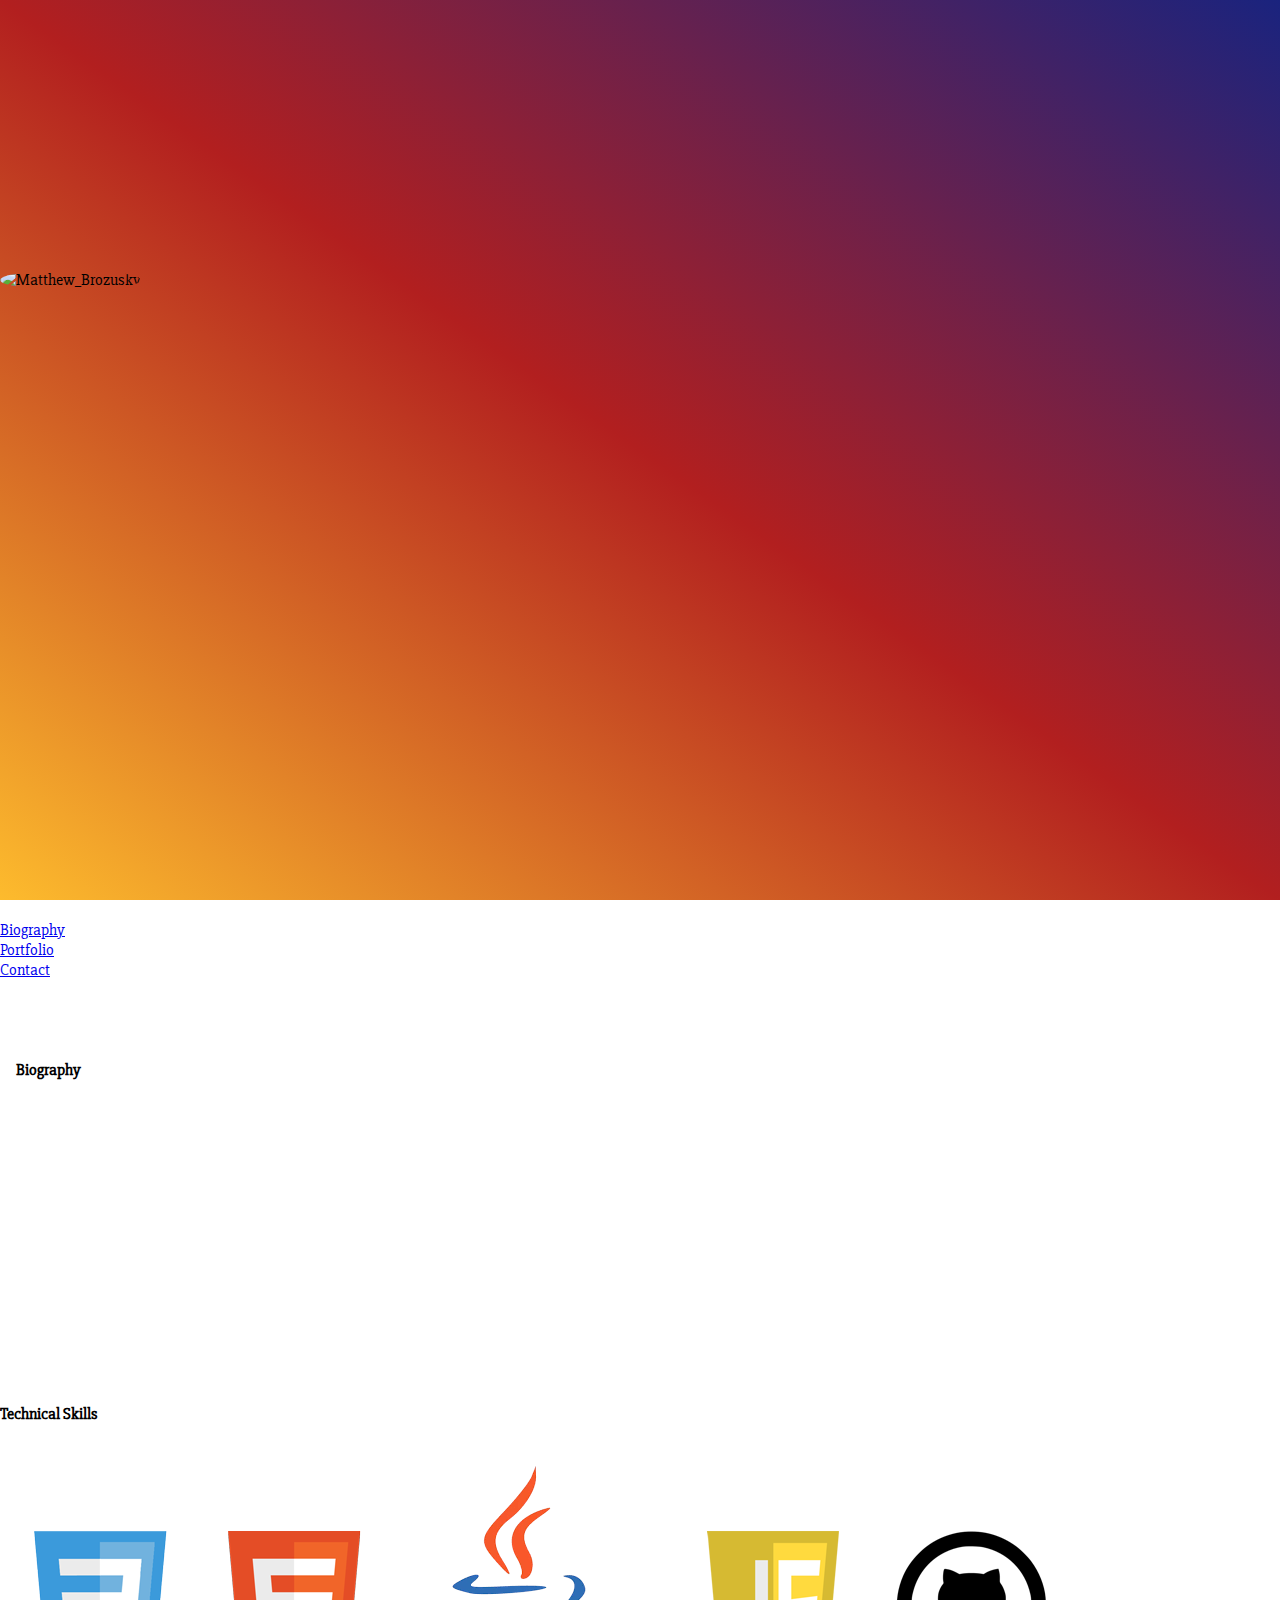
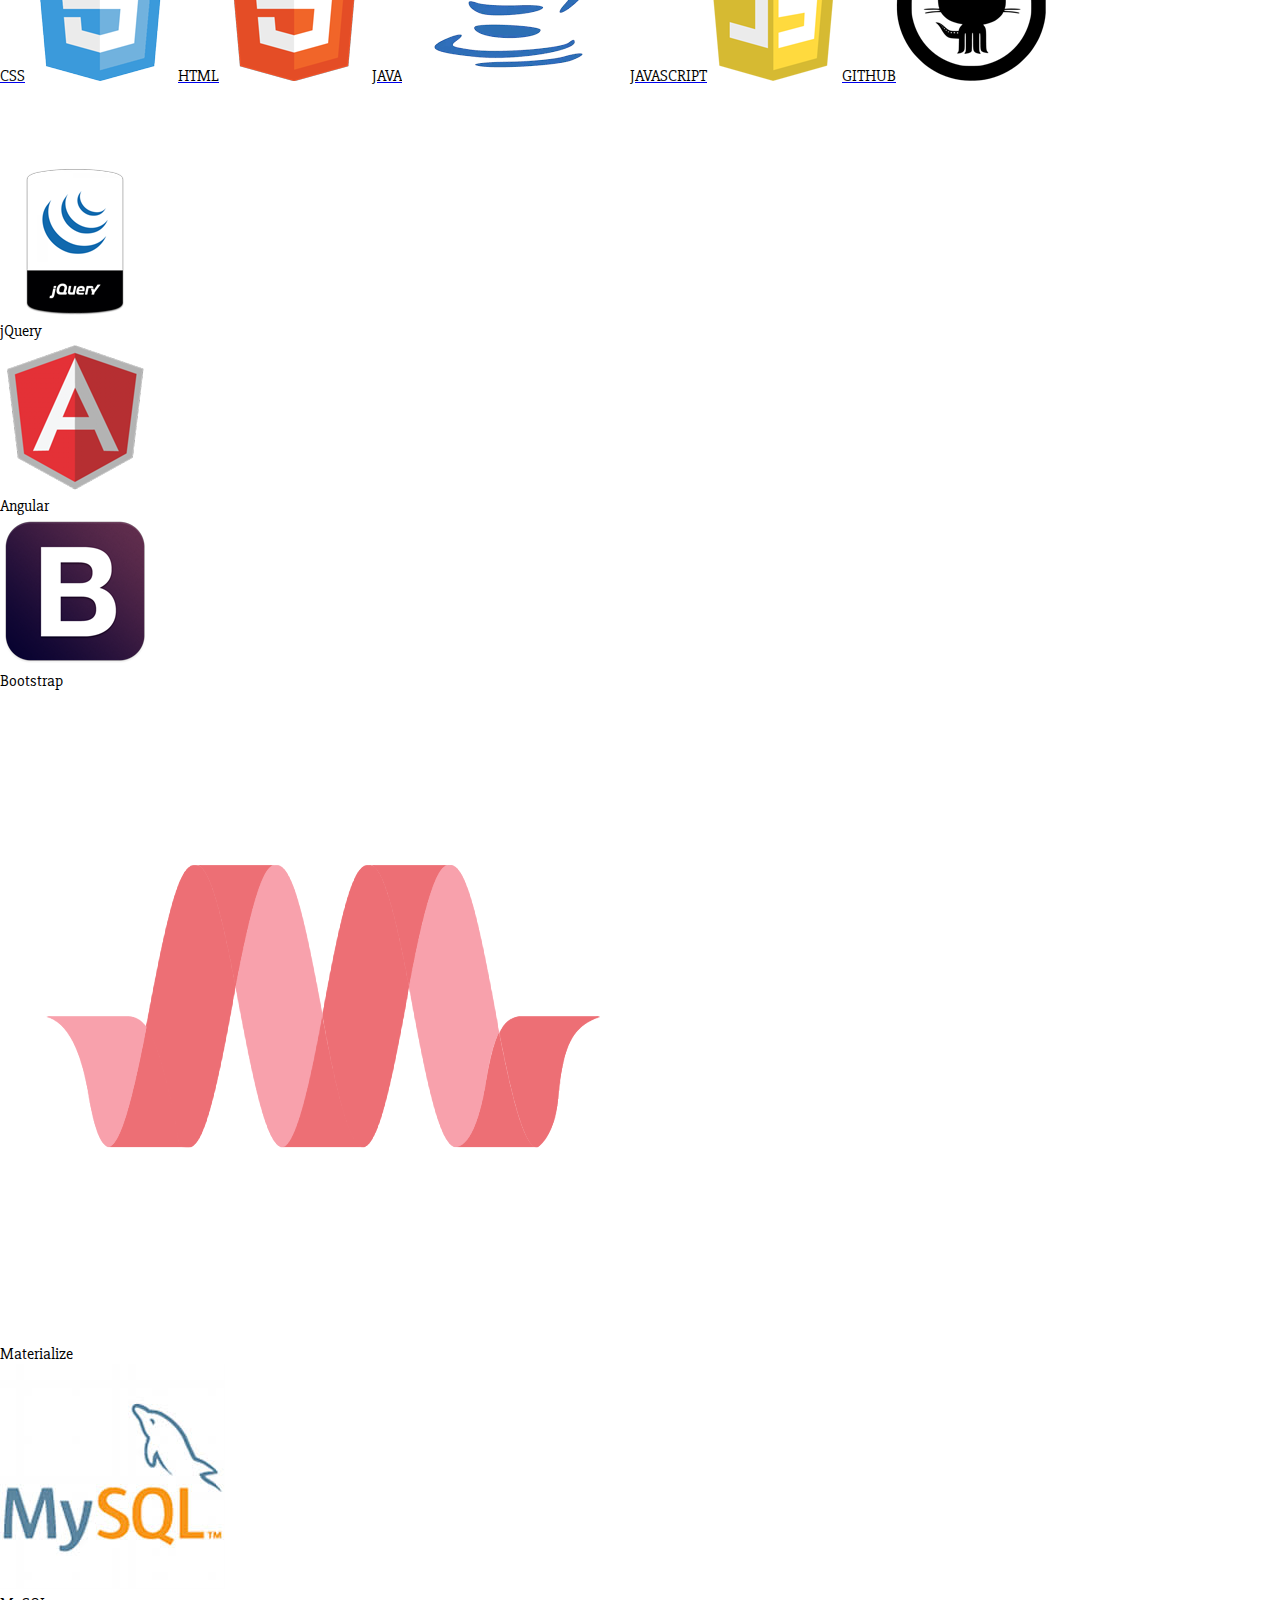
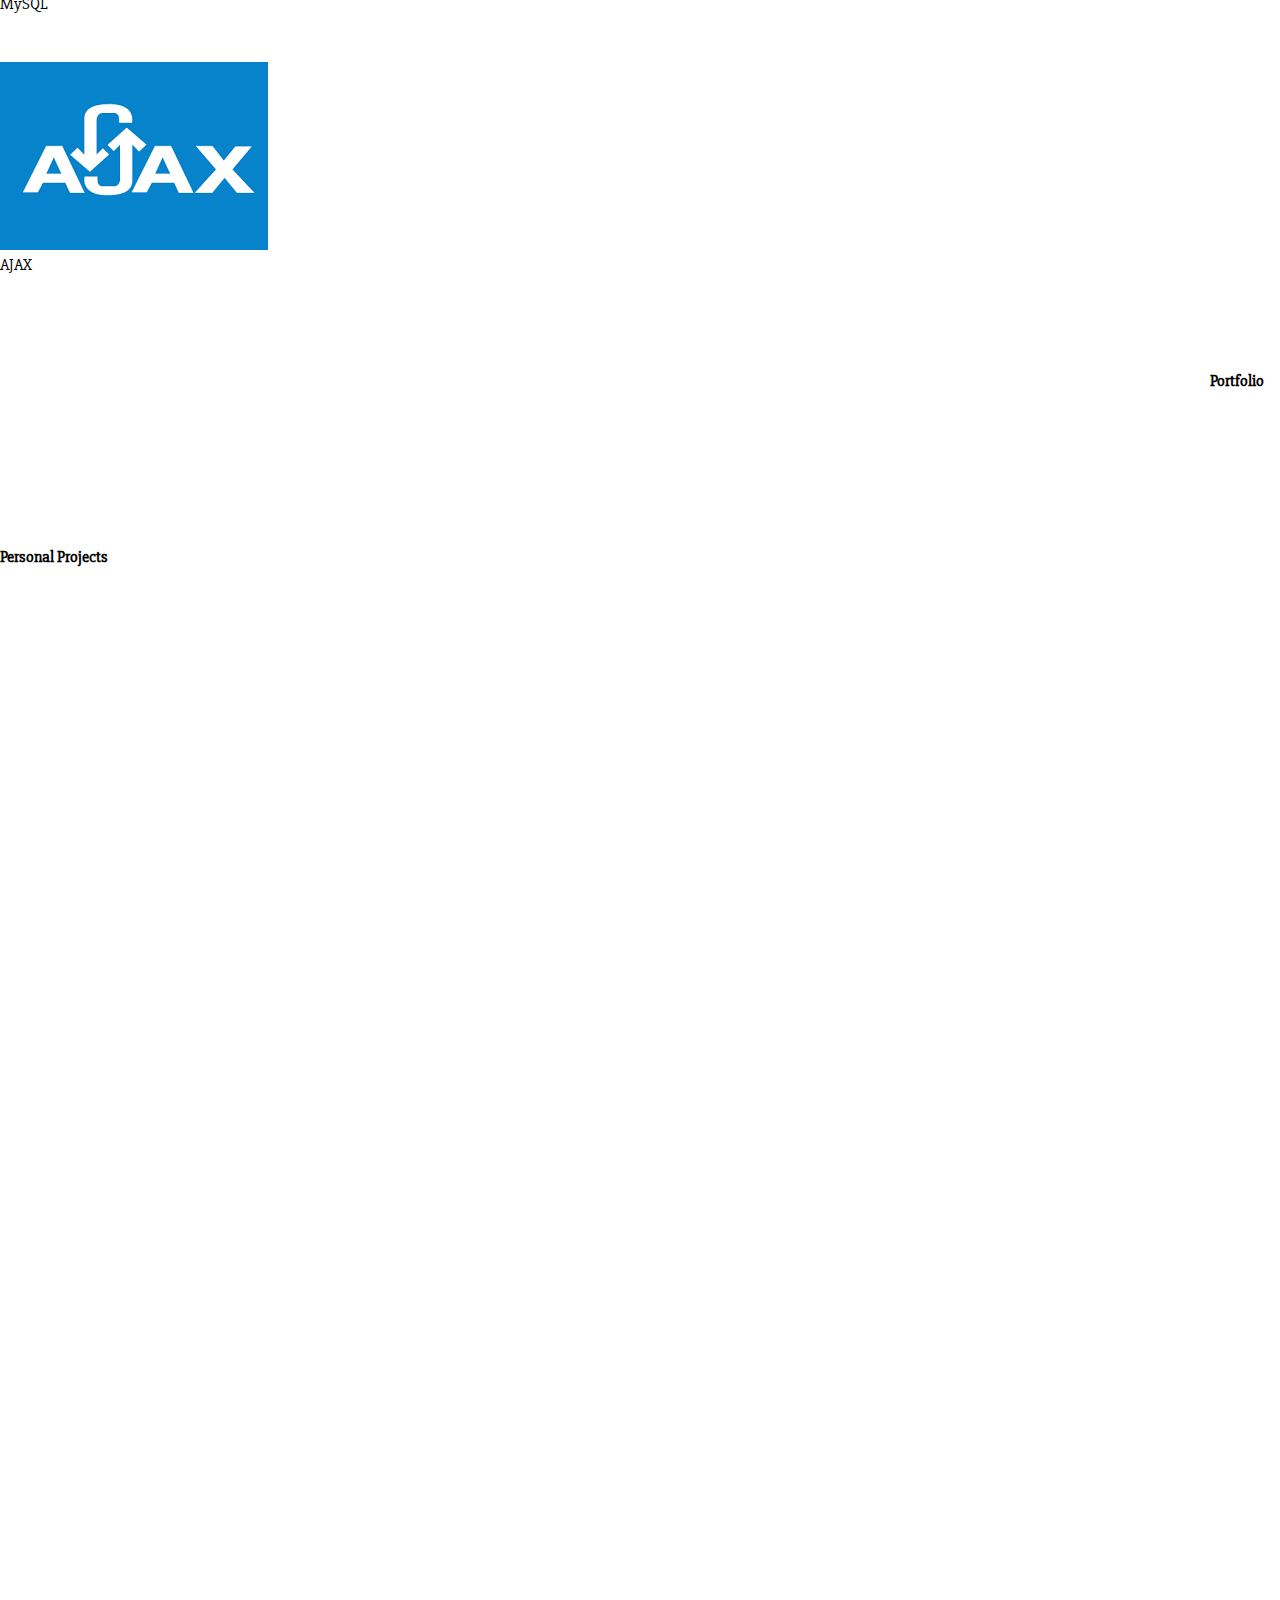
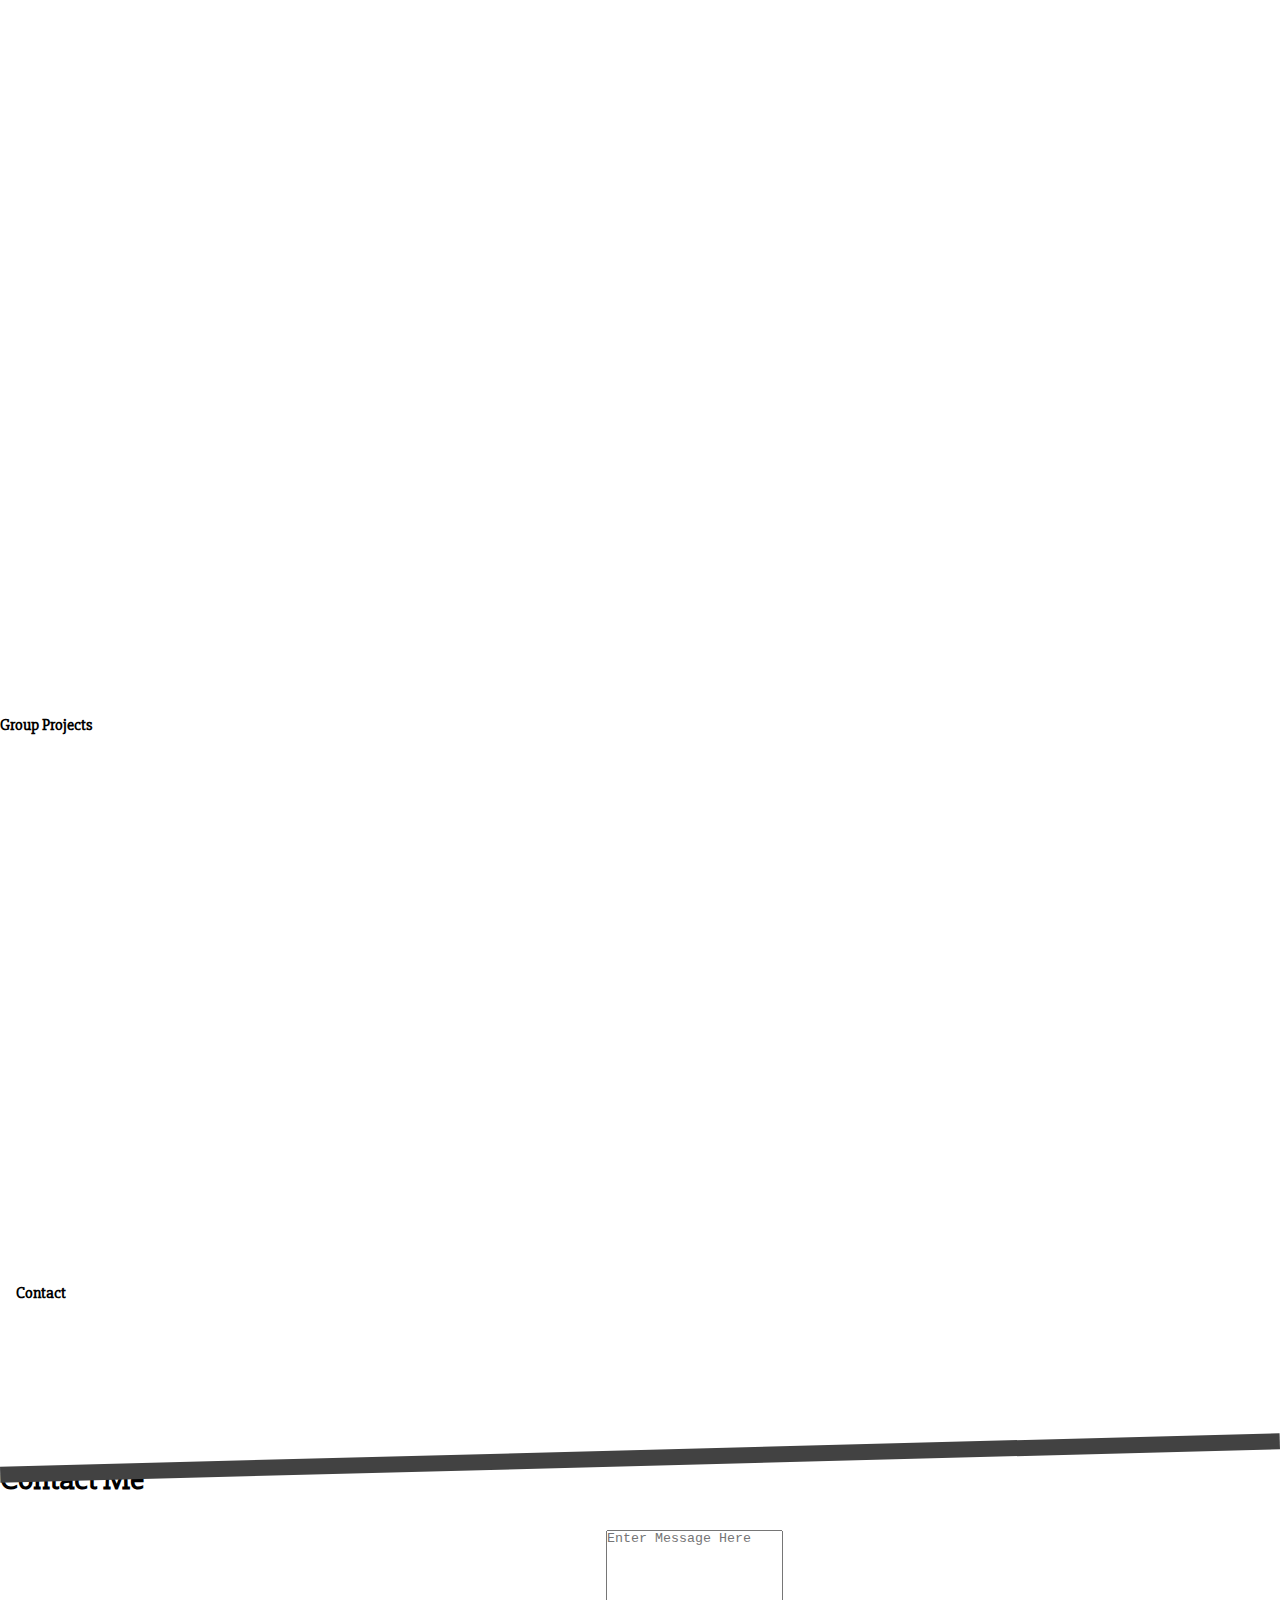
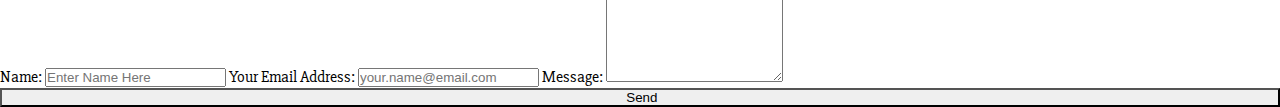
==== commit e04c3f3e: "changed the animations to make it look cleaner" ====
--- a/index.html
+++ b/index.html
@@ -52,14 +52,14 @@
 
     <div class="main-container">
 
-        <div class="divider-background invisible" id="biography">
+        <div class="divider-background">
             <section class="divider grey darken-3"></section>
             <h4 class="ml-3">Biography</h4>
             <section class="divider2 grey darken-3"></section>
         </div>
 
         <div class="container about-style">
-            <section class="row">
+            <section class="row invisible" id="biography">
                 <article class="col s12 m6 ">
                     <h4 class="center-align">About Me</h4>
                     <p>Everyone desires to have a purpose within their life.
@@ -113,7 +113,7 @@
             </section>
         </div>
 
-        <div class="divider-background invisible" id="portfolio">
+        <div class="divider-background" id="portfolio">
             <section class="divider3 grey darken-3"></section>
             <h4>Portfolio</h4>
             <section class="divider4 grey darken-3"></section>
@@ -125,7 +125,7 @@
                     <h4>Personal Projects</h4>
                 </div>
                 <div class="col s12 m6">
-                    <div class="card hoverable">
+                    <div class="card hoverable projectCards1 invisible">
                         <div class="card-image img-frame-card grey darken-3 valign-wrapper">
                             <a href="https://mattbrozusky.github.io/tic-tac-toe/" target="_blank"><img class="responsive-img" src="portfolio-project/img/tic-tac-toe.png"></a>
                         </div>
@@ -143,7 +143,7 @@
                 </div>
 
                 <div class="col s12 m6">
-                    <div class="card hoverable">
+                    <div class="card hoverable projectCards1 invisible">
                         <div class="card-image img-frame-card grey darken-3 valign-wrapper">
                             <!--<a href="https://mattbrozusky.github.io/weather-map/" target="_blank">-->
                                 <img class="responsive-img" src="portfolio-project/img/weather_map.png">
@@ -163,7 +163,7 @@
                 </div>
 
                 <div class="col s12 m6">
-                    <div class="card hoverable">
+                    <div class="card hoverable projectCards2 invisible">
                         <div class="card-image img-frame-card grey darken-3 valign-wrapper">
                             <a href="https://mattbrozusky.github.io/mixed-methods-art/" target="_blank"><img class="responsive-img" src="portfolio-project/img/mixed-methods-art.png"></a>
                         </div>
@@ -181,7 +181,7 @@
                 </div>
 
                 <div class="col s12 m6">
-                    <div class="card hoverable">
+                    <div class="card hoverable projectCards2 invisible">
                         <div class="card-image img-frame-card grey darken-3 valign-wrapper">
                             <a href="https://mattbrozusky.github.io/snake-game/" target="_blank"><img class="responsive-img" src="portfolio-project/img/snake-game.png"></a>
                         </div>
@@ -202,7 +202,7 @@
                     <h4>Group Projects</h4>
                 </div>
                 <div class="col s12 m6">
-                    <div class="card hoverable">
+                    <div class="card hoverable projectCards3 invisible">
                         <div class="card-image img-frame-card grey darken-3 valign-wrapper">
                             <img class="responsive-img" src="portfolio-project/img/Space-Lister.png">
                         </div>
@@ -223,7 +223,7 @@
             </div>
         </section>
 
-        <div class="divider-background invisible" id="contact">
+        <div class="divider-background" id="contact">
             <section class="divider grey darken-3"></section>
             <h4 class="ml-3">Contact</h4>
             <section class="divider2 grey darken-3"></section>
--- a/portfolio-project/personal-site.css
+++ b/portfolio-project/personal-site.css
@@ -227,19 +227,6 @@
     margin-right: 1rem;
 }
 
-.slide-right {
-    position: relative;
-    left: -1600px;
-    -webkit-animation: slide 1.75s forwards;
-    animation: slide 1.75s forwards;
-}
-
-@-webkit-keyframes slide { 100% { left: 0; } }
-
-@keyframes slide { 100% { left: 0; } }
-
-.invisible{visibility: hidden;}
-
 /***********
 Nav Bar css
 ***********/
@@ -262,14 +249,14 @@
 .nav-wrapper a:hover {background-color: rgba(255, 255, 255, 0.15);}
 
 /*************
-Name Fade In
+CSS Animations
 **************/
 .fade-in {
     opacity: 1;
     animation-name: fadeInOpacity;
     animation-iteration-count: 1;
     animation-timing-function: ease-in;
-    animation-duration: 2s;
+    animation-duration: 1.5s;
 }
 
 @keyframes fadeInOpacity {
@@ -278,6 +265,23 @@
     }
     100% {
         opacity: 1;
+    }
+}
+
+
+.fade-bottom {
+    animation-name: fade-bottom;
+    animation-duration: 1.3s;
+}
+
+@keyframes fade-bottom {
+    0% {
+        opacity: 0;
+        transform: translateY(100%);
+    }
+    100% {
+        opacity: 1;
+        transform: translateY(0);
     }
 }
 
@@ -337,4 +341,6 @@
 .carousel {
     height: 310px; !important;
     margin-top: 2rem;
-}+}
+
+.invisible{visibility: hidden;}